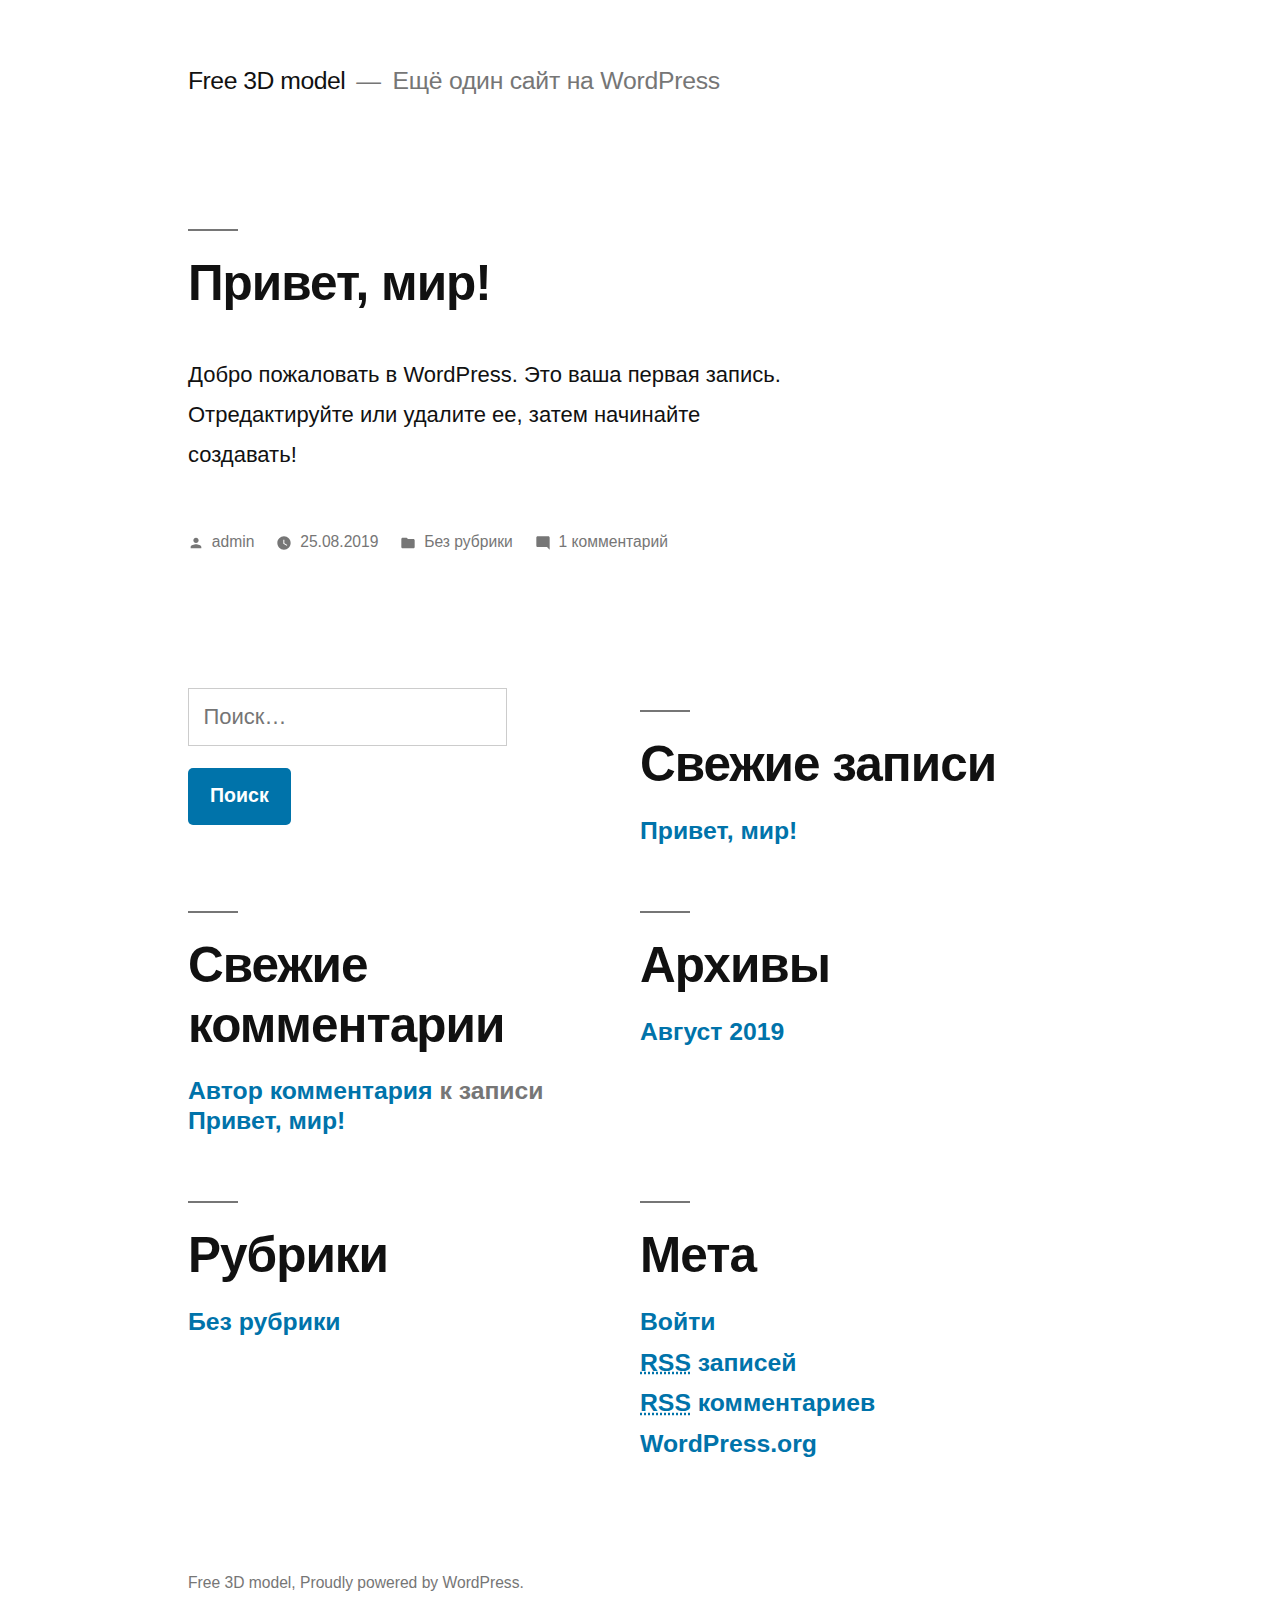
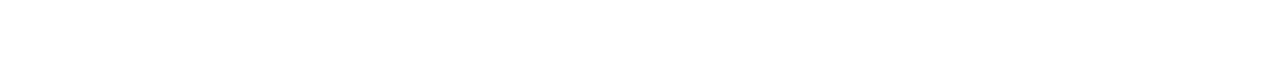
==== index.html @ 3135273e "qwe" ====
<!doctype html>
<html lang="ru-RU">
<head>
	<meta charset="UTF-8" />
	<meta name="viewport" content="width=device-width, initial-scale=1" />
	<link rel="profile" href="https://gmpg.org/xfn/11" />
	<title>Free 3D model &#8212; Ещё один сайт на WordPress</title>
<link rel='dns-prefetch' href='//s.w.org' />
<link rel="alternate" type="application/rss+xml" title="Free 3D model &raquo; Лента" href="https://dark055.github.io/qqwwqq/feed/" />
<link rel="alternate" type="application/rss+xml" title="Free 3D model &raquo; Лента комментариев" href="https://dark055.github.io/qqwwqq/comments/feed/" />
		<script type="text/javascript">
			window._wpemojiSettings = {"baseUrl":"https:\/\/s.w.org\/images\/core\/emoji\/12.0.0-1\/72x72\/","ext":".png","svgUrl":"https:\/\/s.w.org\/images\/core\/emoji\/12.0.0-1\/svg\/","svgExt":".svg","source":{"concatemoji":"https:\/\/dark055.github.io\/qqwwqq\/wp-includes\/js\/wp-emoji-release.min.js?ver=5.2.2"}};
			!function(a,b,c){function d(a,b){var c=String.fromCharCode;l.clearRect(0,0,k.width,k.height),l.fillText(c.apply(this,a),0,0);var d=k.toDataURL();l.clearRect(0,0,k.width,k.height),l.fillText(c.apply(this,b),0,0);var e=k.toDataURL();return d===e}function e(a){var b;if(!l||!l.fillText)return!1;switch(l.textBaseline="top",l.font="600 32px Arial",a){case"flag":return!(b=d([55356,56826,55356,56819],[55356,56826,8203,55356,56819]))&&(b=d([55356,57332,56128,56423,56128,56418,56128,56421,56128,56430,56128,56423,56128,56447],[55356,57332,8203,56128,56423,8203,56128,56418,8203,56128,56421,8203,56128,56430,8203,56128,56423,8203,56128,56447]),!b);case"emoji":return b=d([55357,56424,55356,57342,8205,55358,56605,8205,55357,56424,55356,57340],[55357,56424,55356,57342,8203,55358,56605,8203,55357,56424,55356,57340]),!b}return!1}function f(a){var c=b.createElement("script");c.src=a,c.defer=c.type="text/javascript",b.getElementsByTagName("head")[0].appendChild(c)}var g,h,i,j,k=b.createElement("canvas"),l=k.getContext&&k.getContext("2d");for(j=Array("flag","emoji"),c.supports={everything:!0,everythingExceptFlag:!0},i=0;i<j.length;i++)c.supports[j[i]]=e(j[i]),c.supports.everything=c.supports.everything&&c.supports[j[i]],"flag"!==j[i]&&(c.supports.everythingExceptFlag=c.supports.everythingExceptFlag&&c.supports[j[i]]);c.supports.everythingExceptFlag=c.supports.everythingExceptFlag&&!c.supports.flag,c.DOMReady=!1,c.readyCallback=function(){c.DOMReady=!0},c.supports.everything||(h=function(){c.readyCallback()},b.addEventListener?(b.addEventListener("DOMContentLoaded",h,!1),a.addEventListener("load",h,!1)):(a.attachEvent("onload",h),b.attachEvent("onreadystatechange",function(){"complete"===b.readyState&&c.readyCallback()})),g=c.source||{},g.concatemoji?f(g.concatemoji):g.wpemoji&&g.twemoji&&(f(g.twemoji),f(g.wpemoji)))}(window,document,window._wpemojiSettings);
		</script>
		<style type="text/css">
img.wp-smiley,
img.emoji {
	display: inline !important;
	border: none !important;
	box-shadow: none !important;
	height: 1em !important;
	width: 1em !important;
	margin: 0 .07em !important;
	vertical-align: -0.1em !important;
	background: none !important;
	padding: 0 !important;
}
</style>
	<link rel='stylesheet' id='wp-block-library-css'  href='https://dark055.github.io/qqwwqq/wp-includes/css/dist/block-library/style.min.css?ver=5.2.2' type='text/css' media='all' />
<link rel='stylesheet' id='wp-block-library-theme-css'  href='https://dark055.github.io/qqwwqq/wp-includes/css/dist/block-library/theme.min.css?ver=5.2.2' type='text/css' media='all' />
<link rel='stylesheet' id='twentynineteen-style-css'  href='https://dark055.github.io/qqwwqq/wp-content/themes/twentynineteen/style.css?ver=1.4' type='text/css' media='all' />
<link rel='stylesheet' id='twentynineteen-print-style-css'  href='https://dark055.github.io/qqwwqq/wp-content/themes/twentynineteen/print.css?ver=1.4' type='text/css' media='print' />
<link rel='https://api.w.org/' href='https://dark055.github.io/qqwwqq/wp-json/' />
<link rel="EditURI" type="application/rsd+xml" title="RSD" href="https://dark055.github.io/qqwwqq/xmlrpc.php?rsd" />
<link rel="wlwmanifest" type="application/wlwmanifest+xml" href="https://dark055.github.io/qqwwqq/wp-includes/wlwmanifest.xml" /> 
<meta name="generator" content="WordPress 5.2.2" />
		<style type="text/css">.recentcomments a{display:inline !important;padding:0 !important;margin:0 !important;}</style>
		</head>

<body class="home blog wp-embed-responsive hfeed image-filters-enabled">
<div id="page" class="site">
	<a class="skip-link screen-reader-text" href="#content">Skip to content</a>

		<header id="masthead" class="site-header">

			<div class="site-branding-container">
				<div class="site-branding">

								<h1 class="site-title"><a href="https://dark055.github.io/qqwwqq/" rel="home">Free 3D model</a></h1>
			
				<p class="site-description">
				Ещё один сайт на WordPress			</p>
			</div><!-- .site-branding -->
			</div><!-- .site-branding-container -->

					</header><!-- #masthead -->

	<div id="content" class="site-content">

	<section id="primary" class="content-area">
		<main id="main" class="site-main">

		
<article id="post-1" class="post-1 post type-post status-publish format-standard hentry category-1 entry">
	<header class="entry-header">
		<h2 class="entry-title"><a href="https://dark055.github.io/qqwwqq/2019/08/25/%d0%bf%d1%80%d0%b8%d0%b2%d0%b5%d1%82-%d0%bc%d0%b8%d1%80/" rel="bookmark">Привет, мир!</a></h2>	</header><!-- .entry-header -->

	
	<div class="entry-content">
		
<p>Добро пожаловать в WordPress. Это ваша первая запись. Отредактируйте или удалите ее, затем начинайте создавать!</p>
	</div><!-- .entry-content -->

	<footer class="entry-footer">
		<span class="byline"><svg class="svg-icon" width="16" height="16" aria-hidden="true" role="img" focusable="false" viewbox="0 0 24 24" version="1.1" xmlns="http://www.w3.org/2000/svg" xmlns:xlink="http://www.w3.org/1999/xlink"><path d="M12 12c2.21 0 4-1.79 4-4s-1.79-4-4-4-4 1.79-4 4 1.79 4 4 4zm0 2c-2.67 0-8 1.34-8 4v2h16v-2c0-2.66-5.33-4-8-4z"></path><path d="M0 0h24v24H0z" fill="none"></path></svg><span class="screen-reader-text">Posted by</span><span class="author vcard"><a class="url fn n" href="https://dark055.github.io/qqwwqq/author/admin/">admin</a></span></span><span class="posted-on"><svg class="svg-icon" width="16" height="16" aria-hidden="true" role="img" focusable="false" xmlns="http://www.w3.org/2000/svg" viewbox="0 0 24 24"><defs><path id="a" d="M0 0h24v24H0V0z"></path></defs><clippath id="b"><use xlink:href="#a" overflow="visible"></use></clippath><path clip-path="url(#b)" d="M12 2C6.5 2 2 6.5 2 12s4.5 10 10 10 10-4.5 10-10S17.5 2 12 2zm4.2 14.2L11 13V7h1.5v5.2l4.5 2.7-.8 1.3z"></path></svg><a href="https://dark055.github.io/qqwwqq/2019/08/25/%d0%bf%d1%80%d0%b8%d0%b2%d0%b5%d1%82-%d0%bc%d0%b8%d1%80/" rel="bookmark"><time class="entry-date published updated" datetime="2019-08-25T01:00:28+03:00">25.08.2019</time></a></span><span class="cat-links"><svg class="svg-icon" width="16" height="16" aria-hidden="true" role="img" focusable="false" xmlns="http://www.w3.org/2000/svg" viewbox="0 0 24 24"><path d="M10 4H4c-1.1 0-1.99.9-1.99 2L2 18c0 1.1.9 2 2 2h16c1.1 0 2-.9 2-2V8c0-1.1-.9-2-2-2h-8l-2-2z"></path><path d="M0 0h24v24H0z" fill="none"></path></svg><span class="screen-reader-text">Posted in</span><a href="https://dark055.github.io/qqwwqq/category/%d0%b1%d0%b5%d0%b7-%d1%80%d1%83%d0%b1%d1%80%d0%b8%d0%ba%d0%b8/" rel="category tag">Без рубрики</a></span><span class="comments-link"><svg class="svg-icon" width="16" height="16" aria-hidden="true" role="img" focusable="false" viewbox="0 0 24 24" version="1.1" xmlns="http://www.w3.org/2000/svg" xmlns:xlink="http://www.w3.org/1999/xlink"><path d="M21.99 4c0-1.1-.89-2-1.99-2H4c-1.1 0-2 .9-2 2v12c0 1.1.9 2 2 2h14l4 4-.01-18z"></path><path d="M0 0h24v24H0z" fill="none"></path></svg><a href="https://dark055.github.io/qqwwqq/2019/08/25/%d0%bf%d1%80%d0%b8%d0%b2%d0%b5%d1%82-%d0%bc%d0%b8%d1%80/#comments">1 комментарий<span class="screen-reader-text"> к записи Привет, мир!</span></a></span>	</footer><!-- .entry-footer -->
</article><!-- #post-1 -->

		</main><!-- .site-main -->
	</section><!-- .content-area -->


	</div><!-- #content -->

	<footer id="colophon" class="site-footer">
		
	<aside class="widget-area" role="complementary" aria-label="Footer">
							<div class="widget-column footer-widget-1">
					<section id="search-2" class="widget widget_search"><form role="search" method="get" class="search-form" action="https://dark055.github.io/qqwwqq/">
				<label>
					<span class="screen-reader-text">Найти:</span>
					<input type="search" class="search-field" placeholder="Поиск&hellip;" value="" name="s" />
				</label>
				<input type="submit" class="search-submit" value="Поиск" />
			</form></section>		<section id="recent-posts-2" class="widget widget_recent_entries">		<h2 class="widget-title">Свежие записи</h2>		<ul>
											<li>
					<a href="https://dark055.github.io/qqwwqq/2019/08/25/%d0%bf%d1%80%d0%b8%d0%b2%d0%b5%d1%82-%d0%bc%d0%b8%d1%80/">Привет, мир!</a>
									</li>
					</ul>
		</section><section id="recent-comments-2" class="widget widget_recent_comments"><h2 class="widget-title">Свежие комментарии</h2><ul id="recentcomments"><li class="recentcomments"><span class="comment-author-link"><a href='https://wordpress.org/' rel='external nofollow' class='url'>Автор комментария</a></span> к записи <a href="https://dark055.github.io/qqwwqq/2019/08/25/%d0%bf%d1%80%d0%b8%d0%b2%d0%b5%d1%82-%d0%bc%d0%b8%d1%80/#comment-1">Привет, мир!</a></li></ul></section><section id="archives-2" class="widget widget_archive"><h2 class="widget-title">Архивы</h2>		<ul>
				<li><a href='https://dark055.github.io/qqwwqq/2019/08/'>Август 2019</a></li>
		</ul>
			</section><section id="categories-2" class="widget widget_categories"><h2 class="widget-title">Рубрики</h2>		<ul>
				<li class="cat-item cat-item-1"><a href="https://dark055.github.io/qqwwqq/category/%d0%b1%d0%b5%d0%b7-%d1%80%d1%83%d0%b1%d1%80%d0%b8%d0%ba%d0%b8/">Без рубрики</a>
</li>
		</ul>
			</section><section id="meta-2" class="widget widget_meta"><h2 class="widget-title">Мета</h2>			<ul>
						<li><a href="https://dark055.github.io/qqwwqq/wp-login.php">Войти</a></li>
			<li><a href="https://dark055.github.io/qqwwqq/feed/"><abbr title="Really Simple Syndication">RSS</abbr> записей</a></li>
			<li><a href="https://dark055.github.io/qqwwqq/comments/feed/"><abbr title="Really Simple Syndication">RSS</abbr> комментариев</a></li>
			<li><a href="https://ru.wordpress.org/" title="Сайт работает на WordPress &#8212; современной персональной платформе для публикаций.">WordPress.org</a></li>			</ul>
			</section>					</div>
					</aside><!-- .widget-area -->

		<div class="site-info">
										<a class="site-name" href="https://dark055.github.io/qqwwqq/" rel="home">Free 3D model</a>,
						<a href="https://wordpress.org/" class="imprint">
				Proudly powered by WordPress.			</a>
								</div><!-- .site-info -->
	</footer><!-- #colophon -->

</div><!-- #page -->

<script type='text/javascript' src='https://dark055.github.io/qqwwqq/wp-includes/js/wp-embed.min.js?ver=5.2.2'></script>
	<script>
	/(trident|msie)/i.test(navigator.userAgent)&&document.getElementById&&window.addEventListener&&window.addEventListener("hashchange",function(){var t,e=location.hash.substring(1);/^[A-z0-9_-]+$/.test(e)&&(t=document.getElementById(e))&&(/^(?:a|select|input|button|textarea)$/i.test(t.tagName)||(t.tabIndex=-1),t.focus())},!1);
	</script>
	
</body>
</html>
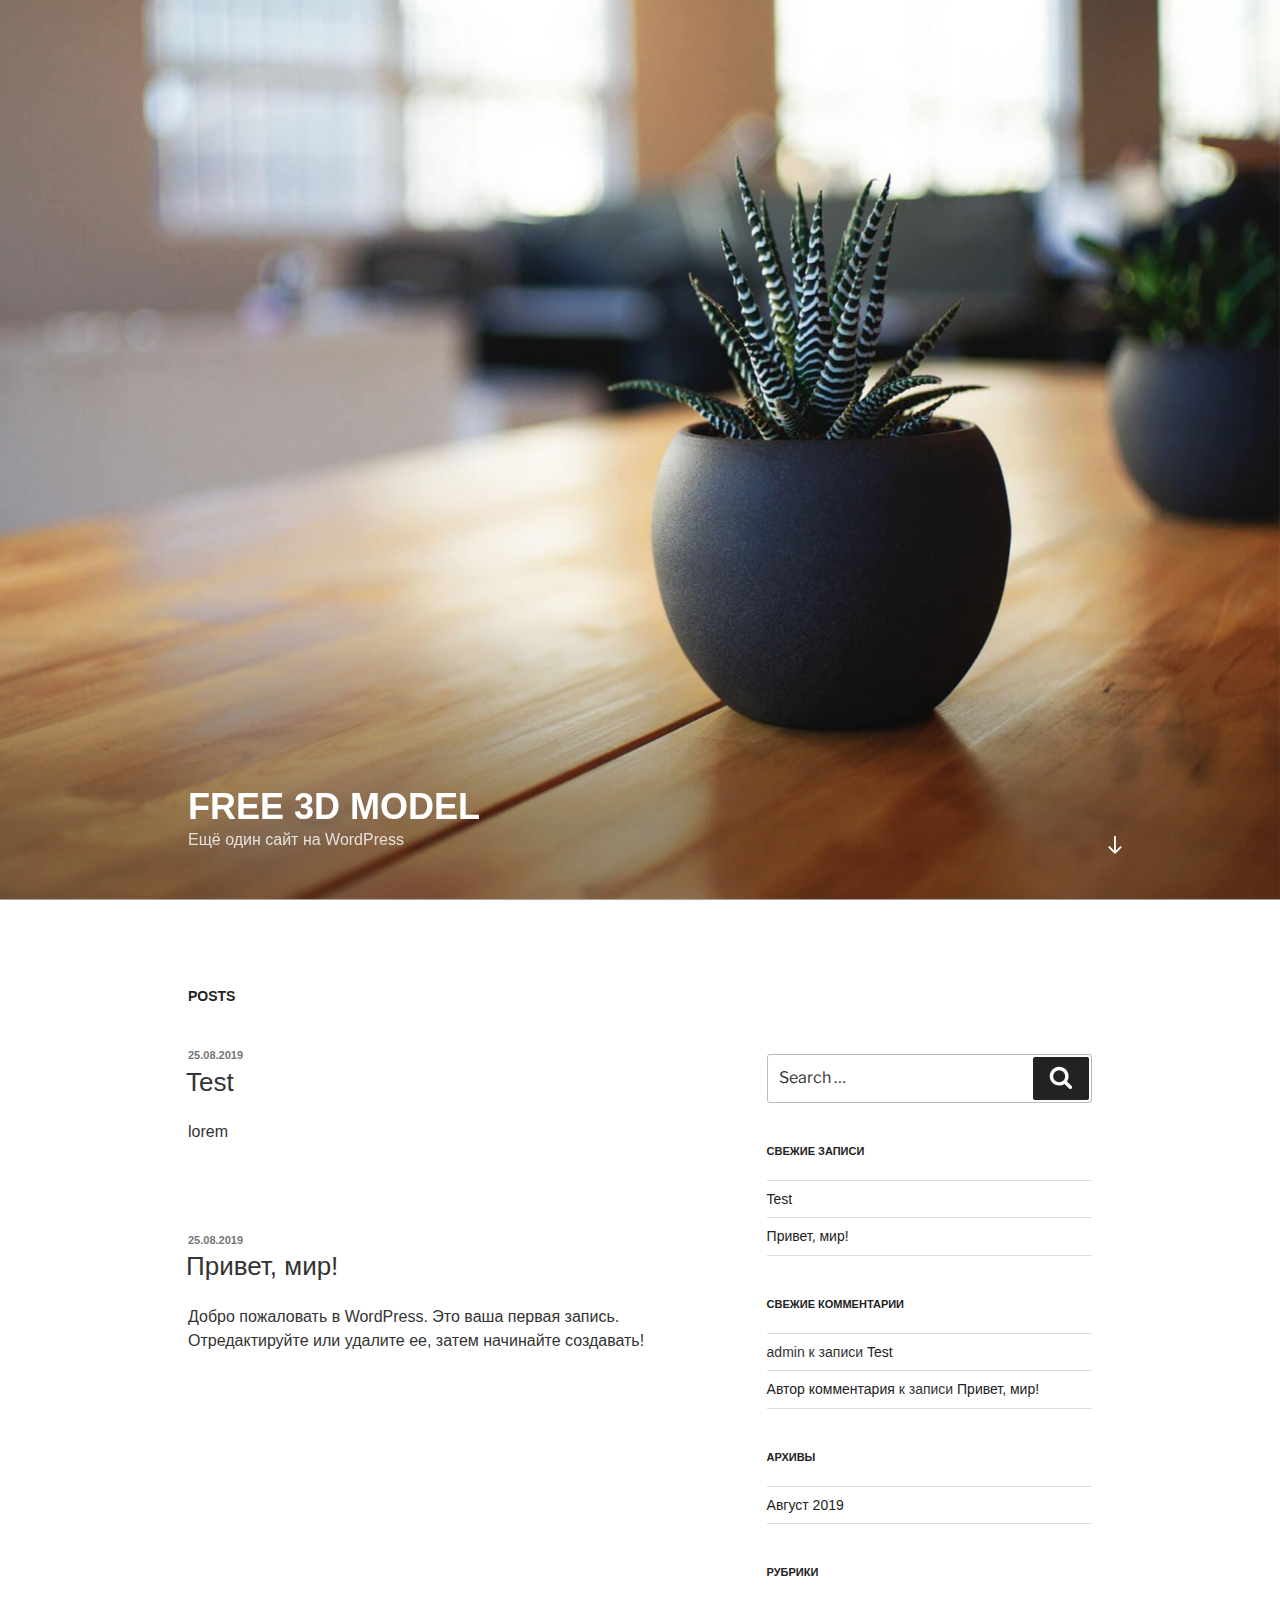
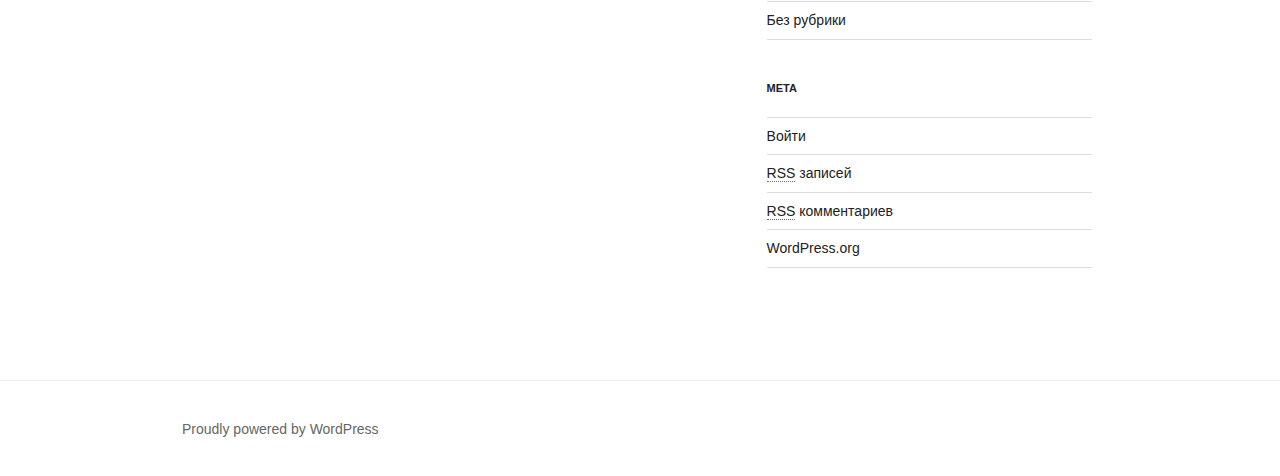
==== commit 4a204ab8: "1" ====
--- a/index.html
+++ b/index.html
@@ -1,11 +1,15 @@
-<!doctype html>
-<html lang="ru-RU">
+<!DOCTYPE html>
+<html lang="ru-RU" class="no-js no-svg">
 <head>
-	<meta charset="UTF-8" />
-	<meta name="viewport" content="width=device-width, initial-scale=1" />
-	<link rel="profile" href="https://gmpg.org/xfn/11" />
-	<title>Free 3D model &#8212; Ещё один сайт на WordPress</title>
+<meta charset="UTF-8">
+<meta name="viewport" content="width=device-width, initial-scale=1">
+<link rel="profile" href="http://gmpg.org/xfn/11">
+
+<script>(function(html){html.className = html.className.replace(/\bno-js\b/,'js')})(document.documentElement);</script>
+<title>Free 3D model &#8212; Ещё один сайт на WordPress</title>
+<link rel='dns-prefetch' href='//fonts.googleapis.com' />
 <link rel='dns-prefetch' href='//s.w.org' />
+<link href='https://fonts.gstatic.com/' crossorigin rel='preconnect' />
 <link rel="alternate" type="application/rss+xml" title="Free 3D model &raquo; Лента" href="https://dark055.github.io/qqwwqq/feed/" />
 <link rel="alternate" type="application/rss+xml" title="Free 3D model &raquo; Лента комментариев" href="https://dark055.github.io/qqwwqq/comments/feed/" />
 		<script type="text/javascript">
@@ -28,8 +32,17 @@
 </style>
 	<link rel='stylesheet' id='wp-block-library-css'  href='https://dark055.github.io/qqwwqq/wp-includes/css/dist/block-library/style.min.css?ver=5.2.2' type='text/css' media='all' />
 <link rel='stylesheet' id='wp-block-library-theme-css'  href='https://dark055.github.io/qqwwqq/wp-includes/css/dist/block-library/theme.min.css?ver=5.2.2' type='text/css' media='all' />
-<link rel='stylesheet' id='twentynineteen-style-css'  href='https://dark055.github.io/qqwwqq/wp-content/themes/twentynineteen/style.css?ver=1.4' type='text/css' media='all' />
-<link rel='stylesheet' id='twentynineteen-print-style-css'  href='https://dark055.github.io/qqwwqq/wp-content/themes/twentynineteen/print.css?ver=1.4' type='text/css' media='print' />
+<link rel='stylesheet' id='twentyseventeen-fonts-css'  href='https://fonts.googleapis.com/css?family=Libre+Franklin%3A300%2C300i%2C400%2C400i%2C600%2C600i%2C800%2C800i&#038;subset=latin%2Clatin-ext' type='text/css' media='all' />
+<link rel='stylesheet' id='twentyseventeen-style-css'  href='https://dark055.github.io/qqwwqq/wp-content/themes/twentyseventeen/style.css?ver=5.2.2' type='text/css' media='all' />
+<link rel='stylesheet' id='twentyseventeen-block-style-css'  href='https://dark055.github.io/qqwwqq/wp-content/themes/twentyseventeen/assets/css/blocks.css?ver=1.1' type='text/css' media='all' />
+<!--[if lt IE 9]>
+<link rel='stylesheet' id='twentyseventeen-ie8-css'  href='https://dark055.github.io/qqwwqq/wp-content/themes/twentyseventeen/assets/css/ie8.css?ver=1.0' type='text/css' media='all' />
+<![endif]-->
+<!--[if lt IE 9]>
+<script type='text/javascript' src='https://dark055.github.io/qqwwqq/wp-content/themes/twentyseventeen/assets/js/html5.js?ver=3.7.3'></script>
+<![endif]-->
+<script type='text/javascript' src='https://dark055.github.io/qqwwqq/wp-includes/js/jquery/jquery.js?ver=1.12.4-wp'></script>
+<script type='text/javascript' src='https://dark055.github.io/qqwwqq/wp-includes/js/jquery/jquery-migrate.min.js?ver=1.4.1'></script>
 <link rel='https://api.w.org/' href='https://dark055.github.io/qqwwqq/wp-json/' />
 <link rel="EditURI" type="application/rsd+xml" title="RSD" href="https://dark055.github.io/qqwwqq/xmlrpc.php?rsd" />
 <link rel="wlwmanifest" type="application/wlwmanifest+xml" href="https://dark055.github.io/qqwwqq/wp-includes/wlwmanifest.xml" /> 
@@ -37,33 +50,66 @@
 		<style type="text/css">.recentcomments a{display:inline !important;padding:0 !important;margin:0 !important;}</style>
 		</head>
 
-<body class="home blog wp-embed-responsive hfeed image-filters-enabled">
+<body class="home blog wp-embed-responsive hfeed has-header-image has-sidebar colors-light">
 <div id="page" class="site">
 	<a class="skip-link screen-reader-text" href="#content">Skip to content</a>
 
-		<header id="masthead" class="site-header">
-
-			<div class="site-branding-container">
-				<div class="site-branding">
-
-								<h1 class="site-title"><a href="https://dark055.github.io/qqwwqq/" rel="home">Free 3D model</a></h1>
+	<header id="masthead" class="site-header" role="banner">
+
+		<div class="custom-header">
+
+		<div class="custom-header-media">
+			<div id="wp-custom-header" class="wp-custom-header"><img src="https://dark055.github.io/qqwwqq/wp-content/themes/twentyseventeen/assets/images/header.jpg" width="2000" height="1200" alt="Free 3D model" /></div>		</div>
+
+	<div class="site-branding">
+	<div class="wrap">
+
+		
+		<div class="site-branding-text">
+							<h1 class="site-title"><a href="https://dark055.github.io/qqwwqq/" rel="home">Free 3D model</a></h1>
 			
-				<p class="site-description">
-				Ещё один сайт на WordPress			</p>
-			</div><!-- .site-branding -->
-			</div><!-- .site-branding-container -->
-
-					</header><!-- #masthead -->
-
-	<div id="content" class="site-content">
-
-	<section id="primary" class="content-area">
-		<main id="main" class="site-main">
+							<p class="site-description">Ещё один сайт на WordPress</p>
+					</div><!-- .site-branding-text -->
+
+				<a href="#content" class="menu-scroll-down"><svg class="icon icon-arrow-right" aria-hidden="true" role="img"> <use href="#icon-arrow-right" xlink:href="#icon-arrow-right"></use> </svg><span class="screen-reader-text">Scroll down to content</span></a>
+	
+	</div><!-- .wrap -->
+</div><!-- .site-branding -->
+
+</div><!-- .custom-header -->
 
 		
-<article id="post-1" class="post-1 post type-post status-publish format-standard hentry category-1 entry">
-	<header class="entry-header">
-		<h2 class="entry-title"><a href="https://dark055.github.io/qqwwqq/2019/08/25/%d0%bf%d1%80%d0%b8%d0%b2%d0%b5%d1%82-%d0%bc%d0%b8%d1%80/" rel="bookmark">Привет, мир!</a></h2>	</header><!-- .entry-header -->
+	</header><!-- #masthead -->
+
+	
+	<div class="site-content-contain">
+		<div id="content" class="site-content">
+
+<div class="wrap">
+		<header class="page-header">
+		<h2 class="page-title">Posts</h2>
+	</header>
+	
+	<div id="primary" class="content-area">
+		<main id="main" class="site-main" role="main">
+
+			
+<article id="post-5" class="post-5 post type-post status-publish format-standard hentry category-1">
+		<header class="entry-header">
+		<div class="entry-meta"><span class="screen-reader-text">Posted on</span> <a href="https://dark055.github.io/qqwwqq/2019/08/25/test/" rel="bookmark"><time class="entry-date published updated" datetime="2019-08-25T01:20:09+03:00">25.08.2019</time></a></div><!-- .entry-meta --><h3 class="entry-title"><a href="https://dark055.github.io/qqwwqq/2019/08/25/test/" rel="bookmark">Test</a></h3>	</header><!-- .entry-header -->
+
+	
+	<div class="entry-content">
+		
+<p>lorem</p>
+	</div><!-- .entry-content -->
+
+	
+</article><!-- #post-5 -->
+
+<article id="post-1" class="post-1 post type-post status-publish format-standard hentry category-1">
+		<header class="entry-header">
+		<div class="entry-meta"><span class="screen-reader-text">Posted on</span> <a href="https://dark055.github.io/qqwwqq/2019/08/25/%d0%bf%d1%80%d0%b8%d0%b2%d0%b5%d1%82-%d0%bc%d0%b8%d1%80/" rel="bookmark"><time class="entry-date published updated" datetime="2019-08-25T01:00:28+03:00">25.08.2019</time></a></div><!-- .entry-meta --><h3 class="entry-title"><a href="https://dark055.github.io/qqwwqq/2019/08/25/%d0%bf%d1%80%d0%b8%d0%b2%d0%b5%d1%82-%d0%bc%d0%b8%d1%80/" rel="bookmark">Привет, мир!</a></h3>	</header><!-- .entry-header -->
 
 	
 	<div class="entry-content">
@@ -71,32 +117,31 @@
 <p>Добро пожаловать в WordPress. Это ваша первая запись. Отредактируйте или удалите ее, затем начинайте создавать!</p>
 	</div><!-- .entry-content -->
 
-	<footer class="entry-footer">
-		<span class="byline"><svg class="svg-icon" width="16" height="16" aria-hidden="true" role="img" focusable="false" viewbox="0 0 24 24" version="1.1" xmlns="http://www.w3.org/2000/svg" xmlns:xlink="http://www.w3.org/1999/xlink"><path d="M12 12c2.21 0 4-1.79 4-4s-1.79-4-4-4-4 1.79-4 4 1.79 4 4 4zm0 2c-2.67 0-8 1.34-8 4v2h16v-2c0-2.66-5.33-4-8-4z"></path><path d="M0 0h24v24H0z" fill="none"></path></svg><span class="screen-reader-text">Posted by</span><span class="author vcard"><a class="url fn n" href="https://dark055.github.io/qqwwqq/author/admin/">admin</a></span></span><span class="posted-on"><svg class="svg-icon" width="16" height="16" aria-hidden="true" role="img" focusable="false" xmlns="http://www.w3.org/2000/svg" viewbox="0 0 24 24"><defs><path id="a" d="M0 0h24v24H0V0z"></path></defs><clippath id="b"><use xlink:href="#a" overflow="visible"></use></clippath><path clip-path="url(#b)" d="M12 2C6.5 2 2 6.5 2 12s4.5 10 10 10 10-4.5 10-10S17.5 2 12 2zm4.2 14.2L11 13V7h1.5v5.2l4.5 2.7-.8 1.3z"></path></svg><a href="https://dark055.github.io/qqwwqq/2019/08/25/%d0%bf%d1%80%d0%b8%d0%b2%d0%b5%d1%82-%d0%bc%d0%b8%d1%80/" rel="bookmark"><time class="entry-date published updated" datetime="2019-08-25T01:00:28+03:00">25.08.2019</time></a></span><span class="cat-links"><svg class="svg-icon" width="16" height="16" aria-hidden="true" role="img" focusable="false" xmlns="http://www.w3.org/2000/svg" viewbox="0 0 24 24"><path d="M10 4H4c-1.1 0-1.99.9-1.99 2L2 18c0 1.1.9 2 2 2h16c1.1 0 2-.9 2-2V8c0-1.1-.9-2-2-2h-8l-2-2z"></path><path d="M0 0h24v24H0z" fill="none"></path></svg><span class="screen-reader-text">Posted in</span><a href="https://dark055.github.io/qqwwqq/category/%d0%b1%d0%b5%d0%b7-%d1%80%d1%83%d0%b1%d1%80%d0%b8%d0%ba%d0%b8/" rel="category tag">Без рубрики</a></span><span class="comments-link"><svg class="svg-icon" width="16" height="16" aria-hidden="true" role="img" focusable="false" viewbox="0 0 24 24" version="1.1" xmlns="http://www.w3.org/2000/svg" xmlns:xlink="http://www.w3.org/1999/xlink"><path d="M21.99 4c0-1.1-.89-2-1.99-2H4c-1.1 0-2 .9-2 2v12c0 1.1.9 2 2 2h14l4 4-.01-18z"></path><path d="M0 0h24v24H0z" fill="none"></path></svg><a href="https://dark055.github.io/qqwwqq/2019/08/25/%d0%bf%d1%80%d0%b8%d0%b2%d0%b5%d1%82-%d0%bc%d0%b8%d1%80/#comments">1 комментарий<span class="screen-reader-text"> к записи Привет, мир!</span></a></span>	</footer><!-- .entry-footer -->
+	
 </article><!-- #post-1 -->
 
-		</main><!-- .site-main -->
-	</section><!-- .content-area -->
-
-
-	</div><!-- #content -->
-
-	<footer id="colophon" class="site-footer">
-		
-	<aside class="widget-area" role="complementary" aria-label="Footer">
-							<div class="widget-column footer-widget-1">
-					<section id="search-2" class="widget widget_search"><form role="search" method="get" class="search-form" action="https://dark055.github.io/qqwwqq/">
-				<label>
-					<span class="screen-reader-text">Найти:</span>
-					<input type="search" class="search-field" placeholder="Поиск&hellip;" value="" name="s" />
-				</label>
-				<input type="submit" class="search-submit" value="Поиск" />
-			</form></section>		<section id="recent-posts-2" class="widget widget_recent_entries">		<h2 class="widget-title">Свежие записи</h2>		<ul>
+		</main><!-- #main -->
+	</div><!-- #primary -->
+	
+<aside id="secondary" class="widget-area" role="complementary" aria-label="Blog Sidebar">
+	<section id="search-2" class="widget widget_search">
+
+<form role="search" method="get" class="search-form" action="https://dark055.github.io/qqwwqq/">
+	<label for="search-form-1">
+		<span class="screen-reader-text">Search for:</span>
+	</label>
+	<input type="search" id="search-form-1" class="search-field" placeholder="Search &hellip;" value="" name="s" />
+	<button type="submit" class="search-submit"><svg class="icon icon-search" aria-hidden="true" role="img"> <use href="#icon-search" xlink:href="#icon-search"></use> </svg><span class="screen-reader-text">Search</span></button>
+</form>
+</section>		<section id="recent-posts-2" class="widget widget_recent_entries">		<h2 class="widget-title">Свежие записи</h2>		<ul>
+											<li>
+					<a href="https://dark055.github.io/qqwwqq/2019/08/25/test/">Test</a>
+									</li>
 											<li>
 					<a href="https://dark055.github.io/qqwwqq/2019/08/25/%d0%bf%d1%80%d0%b8%d0%b2%d0%b5%d1%82-%d0%bc%d0%b8%d1%80/">Привет, мир!</a>
 									</li>
 					</ul>
-		</section><section id="recent-comments-2" class="widget widget_recent_comments"><h2 class="widget-title">Свежие комментарии</h2><ul id="recentcomments"><li class="recentcomments"><span class="comment-author-link"><a href='https://wordpress.org/' rel='external nofollow' class='url'>Автор комментария</a></span> к записи <a href="https://dark055.github.io/qqwwqq/2019/08/25/%d0%bf%d1%80%d0%b8%d0%b2%d0%b5%d1%82-%d0%bc%d0%b8%d1%80/#comment-1">Привет, мир!</a></li></ul></section><section id="archives-2" class="widget widget_archive"><h2 class="widget-title">Архивы</h2>		<ul>
+		</section><section id="recent-comments-2" class="widget widget_recent_comments"><h2 class="widget-title">Свежие комментарии</h2><ul id="recentcomments"><li class="recentcomments"><span class="comment-author-link">admin</span> к записи <a href="https://dark055.github.io/qqwwqq/2019/08/25/test/#comment-2">Test</a></li><li class="recentcomments"><span class="comment-author-link"><a href='https://wordpress.org/' rel='external nofollow' class='url'>Автор комментария</a></span> к записи <a href="https://dark055.github.io/qqwwqq/2019/08/25/%d0%bf%d1%80%d0%b8%d0%b2%d0%b5%d1%82-%d0%bc%d0%b8%d1%80/#comment-1">Привет, мир!</a></li></ul></section><section id="archives-2" class="widget widget_archive"><h2 class="widget-title">Архивы</h2>		<ul>
 				<li><a href='https://dark055.github.io/qqwwqq/2019/08/'>Август 2019</a></li>
 		</ul>
 			</section><section id="categories-2" class="widget widget_categories"><h2 class="widget-title">Рубрики</h2>		<ul>
@@ -108,22 +153,187 @@
 			<li><a href="https://dark055.github.io/qqwwqq/feed/"><abbr title="Really Simple Syndication">RSS</abbr> записей</a></li>
 			<li><a href="https://dark055.github.io/qqwwqq/comments/feed/"><abbr title="Really Simple Syndication">RSS</abbr> комментариев</a></li>
 			<li><a href="https://ru.wordpress.org/" title="Сайт работает на WordPress &#8212; современной персональной платформе для публикаций.">WordPress.org</a></li>			</ul>
-			</section>					</div>
-					</aside><!-- .widget-area -->
-
-		<div class="site-info">
-										<a class="site-name" href="https://dark055.github.io/qqwwqq/" rel="home">Free 3D model</a>,
-						<a href="https://wordpress.org/" class="imprint">
-				Proudly powered by WordPress.			</a>
-								</div><!-- .site-info -->
-	</footer><!-- #colophon -->
-
+			</section></aside><!-- #secondary -->
+</div><!-- .wrap -->
+
+
+		</div><!-- #content -->
+
+		<footer id="colophon" class="site-footer" role="contentinfo">
+			<div class="wrap">
+				
+<div class="site-info">
+		<a href="https://wordpress.org/" class="imprint">
+		Proudly powered by WordPress	</a>
+</div><!-- .site-info -->
+			</div><!-- .wrap -->
+		</footer><!-- #colophon -->
+	</div><!-- .site-content-contain -->
 </div><!-- #page -->
-
+<script type='text/javascript'>
+/* <![CDATA[ */
+var twentyseventeenScreenReaderText = {"quote":"<svg class=\"icon icon-quote-right\" aria-hidden=\"true\" role=\"img\"> <use href=\"#icon-quote-right\" xlink:href=\"#icon-quote-right\"><\/use> <\/svg>"};
+/* ]]> */
+</script>
+<script type='text/javascript' src='https://dark055.github.io/qqwwqq/wp-content/themes/twentyseventeen/assets/js/skip-link-focus-fix.js?ver=1.0'></script>
+<script type='text/javascript' src='https://dark055.github.io/qqwwqq/wp-content/themes/twentyseventeen/assets/js/global.js?ver=1.0'></script>
+<script type='text/javascript' src='https://dark055.github.io/qqwwqq/wp-content/themes/twentyseventeen/assets/js/jquery.scrollTo.js?ver=2.1.2'></script>
 <script type='text/javascript' src='https://dark055.github.io/qqwwqq/wp-includes/js/wp-embed.min.js?ver=5.2.2'></script>
-	<script>
-	/(trident|msie)/i.test(navigator.userAgent)&&document.getElementById&&window.addEventListener&&window.addEventListener("hashchange",function(){var t,e=location.hash.substring(1);/^[A-z0-9_-]+$/.test(e)&&(t=document.getElementById(e))&&(/^(?:a|select|input|button|textarea)$/i.test(t.tagName)||(t.tabIndex=-1),t.focus())},!1);
-	</script>
-	
+<svg style="position: absolute; width: 0; height: 0; overflow: hidden;" version="1.1" xmlns="http://www.w3.org/2000/svg" xmlns:xlink="http://www.w3.org/1999/xlink">
+<defs>
+<symbol id="icon-behance" viewbox="0 0 37 32">
+<path class="path1" d="M33 6.054h-9.125v2.214h9.125v-2.214zM28.5 13.661q-1.607 0-2.607 0.938t-1.107 2.545h7.286q-0.321-3.482-3.571-3.482zM28.786 24.107q1.125 0 2.179-0.571t1.357-1.554h3.946q-1.786 5.482-7.625 5.482-3.821 0-6.080-2.357t-2.259-6.196q0-3.714 2.33-6.17t6.009-2.455q2.464 0 4.295 1.214t2.732 3.196 0.902 4.429q0 0.304-0.036 0.839h-11.75q0 1.982 1.027 3.063t2.973 1.080zM4.946 23.214h5.286q3.661 0 3.661-2.982 0-3.214-3.554-3.214h-5.393v6.196zM4.946 13.625h5.018q1.393 0 2.205-0.652t0.813-2.027q0-2.571-3.393-2.571h-4.643v5.25zM0 4.536h10.607q1.554 0 2.768 0.25t2.259 0.848 1.607 1.723 0.563 2.75q0 3.232-3.071 4.696 2.036 0.571 3.071 2.054t1.036 3.643q0 1.339-0.438 2.438t-1.179 1.848-1.759 1.268-2.161 0.75-2.393 0.232h-10.911v-22.5z"></path>
+</symbol>
+<symbol id="icon-deviantart" viewbox="0 0 18 32">
+<path class="path1" d="M18.286 5.411l-5.411 10.393 0.429 0.554h4.982v7.411h-9.054l-0.786 0.536-2.536 4.875-0.536 0.536h-5.375v-5.411l5.411-10.411-0.429-0.536h-4.982v-7.411h9.054l0.786-0.536 2.536-4.875 0.536-0.536h5.375v5.411z"></path>
+</symbol>
+<symbol id="icon-medium" viewbox="0 0 32 32">
+<path class="path1" d="M10.661 7.518v20.946q0 0.446-0.223 0.759t-0.652 0.313q-0.304 0-0.589-0.143l-8.304-4.161q-0.375-0.179-0.634-0.598t-0.259-0.83v-20.357q0-0.357 0.179-0.607t0.518-0.25q0.25 0 0.786 0.268l9.125 4.571q0.054 0.054 0.054 0.089zM11.804 9.321l9.536 15.464-9.536-4.75v-10.714zM32 9.643v18.821q0 0.446-0.25 0.723t-0.679 0.277-0.839-0.232l-7.875-3.929zM31.946 7.5q0 0.054-4.58 7.491t-5.366 8.705l-6.964-11.321 5.786-9.411q0.304-0.5 0.929-0.5 0.25 0 0.464 0.107l9.661 4.821q0.071 0.036 0.071 0.107z"></path>
+</symbol>
+<symbol id="icon-slideshare" viewbox="0 0 32 32">
+<path class="path1" d="M15.589 13.214q0 1.482-1.134 2.545t-2.723 1.063-2.723-1.063-1.134-2.545q0-1.5 1.134-2.554t2.723-1.054 2.723 1.054 1.134 2.554zM24.554 13.214q0 1.482-1.125 2.545t-2.732 1.063q-1.589 0-2.723-1.063t-1.134-2.545q0-1.5 1.134-2.554t2.723-1.054q1.607 0 2.732 1.054t1.125 2.554zM28.571 16.429v-11.911q0-1.554-0.571-2.205t-1.982-0.652h-19.857q-1.482 0-2.009 0.607t-0.527 2.25v12.018q0.768 0.411 1.58 0.714t1.446 0.5 1.446 0.33 1.268 0.196 1.25 0.071 1.045 0.009 1.009-0.036 0.795-0.036q1.214-0.018 1.696 0.482 0.107 0.107 0.179 0.161 0.464 0.446 1.089 0.911 0.125-1.625 2.107-1.554 0.089 0 0.652 0.027t0.768 0.036 0.813 0.018 0.946-0.018 0.973-0.080 1.089-0.152 1.107-0.241 1.196-0.348 1.205-0.482 1.286-0.616zM31.482 16.339q-2.161 2.661-6.643 4.5 1.5 5.089-0.411 8.304-1.179 2.018-3.268 2.643-1.857 0.571-3.25-0.268-1.536-0.911-1.464-2.929l-0.018-5.821v-0.018q-0.143-0.036-0.438-0.107t-0.42-0.089l-0.018 6.036q0.071 2.036-1.482 2.929-1.411 0.839-3.268 0.268-2.089-0.643-3.25-2.679-1.875-3.214-0.393-8.268-4.482-1.839-6.643-4.5-0.446-0.661-0.071-1.125t1.071 0.018q0.054 0.036 0.196 0.125t0.196 0.143v-12.393q0-1.286 0.839-2.196t2.036-0.911h22.446q1.196 0 2.036 0.911t0.839 2.196v12.393l0.375-0.268q0.696-0.482 1.071-0.018t-0.071 1.125z"></path>
+</symbol>
+<symbol id="icon-snapchat-ghost" viewbox="0 0 30 32">
+<path class="path1" d="M15.143 2.286q2.393-0.018 4.295 1.223t2.92 3.438q0.482 1.036 0.482 3.196 0 0.839-0.161 3.411 0.25 0.125 0.5 0.125 0.321 0 0.911-0.241t0.911-0.241q0.518 0 1 0.321t0.482 0.821q0 0.571-0.563 0.964t-1.232 0.563-1.232 0.518-0.563 0.848q0 0.268 0.214 0.768 0.661 1.464 1.83 2.679t2.58 1.804q0.5 0.214 1.429 0.411 0.5 0.107 0.5 0.625 0 1.25-3.911 1.839-0.125 0.196-0.196 0.696t-0.25 0.83-0.589 0.33q-0.357 0-1.107-0.116t-1.143-0.116q-0.661 0-1.107 0.089-0.571 0.089-1.125 0.402t-1.036 0.679-1.036 0.723-1.357 0.598-1.768 0.241q-0.929 0-1.723-0.241t-1.339-0.598-1.027-0.723-1.036-0.679-1.107-0.402q-0.464-0.089-1.125-0.089-0.429 0-1.17 0.134t-1.045 0.134q-0.446 0-0.625-0.33t-0.25-0.848-0.196-0.714q-3.911-0.589-3.911-1.839 0-0.518 0.5-0.625 0.929-0.196 1.429-0.411 1.393-0.571 2.58-1.804t1.83-2.679q0.214-0.5 0.214-0.768 0-0.5-0.563-0.848t-1.241-0.527-1.241-0.563-0.563-0.938q0-0.482 0.464-0.813t0.982-0.33q0.268 0 0.857 0.232t0.946 0.232q0.321 0 0.571-0.125-0.161-2.536-0.161-3.393 0-2.179 0.482-3.214 1.143-2.446 3.071-3.536t4.714-1.125z"></path>
+</symbol>
+<symbol id="icon-yelp" viewbox="0 0 27 32">
+<path class="path1" d="M13.804 23.554v2.268q-0.018 5.214-0.107 5.446-0.214 0.571-0.911 0.714-0.964 0.161-3.241-0.679t-2.902-1.589q-0.232-0.268-0.304-0.643-0.018-0.214 0.071-0.464 0.071-0.179 0.607-0.839t3.232-3.857q0.018 0 1.071-1.25 0.268-0.339 0.705-0.438t0.884 0.063q0.429 0.179 0.67 0.518t0.223 0.75zM11.143 19.071q-0.054 0.982-0.929 1.25l-2.143 0.696q-4.911 1.571-5.214 1.571-0.625-0.036-0.964-0.643-0.214-0.446-0.304-1.339-0.143-1.357 0.018-2.973t0.536-2.223 1-0.571q0.232 0 3.607 1.375 1.25 0.518 2.054 0.839l1.5 0.607q0.411 0.161 0.634 0.545t0.205 0.866zM25.893 24.375q-0.125 0.964-1.634 2.875t-2.42 2.268q-0.661 0.25-1.125-0.125-0.25-0.179-3.286-5.125l-0.839-1.375q-0.25-0.375-0.205-0.821t0.348-0.821q0.625-0.768 1.482-0.464 0.018 0.018 2.125 0.714 3.625 1.179 4.321 1.42t0.839 0.366q0.5 0.393 0.393 1.089zM13.893 13.089q0.089 1.821-0.964 2.179-1.036 0.304-2.036-1.268l-6.75-10.679q-0.143-0.625 0.339-1.107 0.732-0.768 3.705-1.598t4.009-0.563q0.714 0.179 0.875 0.804 0.054 0.321 0.393 5.455t0.429 6.777zM25.714 15.018q0.054 0.696-0.464 1.054-0.268 0.179-5.875 1.536-1.196 0.268-1.625 0.411l0.018-0.036q-0.411 0.107-0.821-0.071t-0.661-0.571q-0.536-0.839 0-1.554 0.018-0.018 1.339-1.821 2.232-3.054 2.679-3.643t0.607-0.696q0.5-0.339 1.161-0.036 0.857 0.411 2.196 2.384t1.446 2.991v0.054z"></path>
+</symbol>
+<symbol id="icon-vine" viewbox="0 0 27 32">
+<path class="path1" d="M26.732 14.768v3.536q-1.804 0.411-3.536 0.411-1.161 2.429-2.955 4.839t-3.241 3.848-2.286 1.902q-1.429 0.804-2.893-0.054-0.5-0.304-1.080-0.777t-1.518-1.491-1.83-2.295-1.92-3.286-1.884-4.357-1.634-5.616-1.259-6.964h5.054q0.464 3.893 1.25 7.116t1.866 5.661 2.17 4.205 2.5 3.482q3.018-3.018 5.125-7.25-2.536-1.286-3.982-3.929t-1.446-5.946q0-3.429 1.857-5.616t5.071-2.188q3.179 0 4.875 1.884t1.696 5.313q0 2.839-1.036 5.107-0.125 0.018-0.348 0.054t-0.821 0.036-1.125-0.107-1.107-0.455-0.902-0.92q0.554-1.839 0.554-3.286 0-1.554-0.518-2.357t-1.411-0.804q-0.946 0-1.518 0.884t-0.571 2.509q0 3.321 1.875 5.241t4.768 1.92q1.107 0 2.161-0.25z"></path>
+</symbol>
+<symbol id="icon-vk" viewbox="0 0 35 32">
+<path class="path1" d="M34.232 9.286q0.411 1.143-2.679 5.25-0.429 0.571-1.161 1.518-1.393 1.786-1.607 2.339-0.304 0.732 0.25 1.446 0.304 0.375 1.446 1.464h0.018l0.071 0.071q2.518 2.339 3.411 3.946 0.054 0.089 0.116 0.223t0.125 0.473-0.009 0.607-0.446 0.491-1.054 0.223l-4.571 0.071q-0.429 0.089-1-0.089t-0.929-0.393l-0.357-0.214q-0.536-0.375-1.25-1.143t-1.223-1.384-1.089-1.036-1.009-0.277q-0.054 0.018-0.143 0.063t-0.304 0.259-0.384 0.527-0.304 0.929-0.116 1.384q0 0.268-0.063 0.491t-0.134 0.33l-0.071 0.089q-0.321 0.339-0.946 0.393h-2.054q-1.268 0.071-2.607-0.295t-2.348-0.946-1.839-1.179-1.259-1.027l-0.446-0.429q-0.179-0.179-0.491-0.536t-1.277-1.625-1.893-2.696-2.188-3.768-2.33-4.857q-0.107-0.286-0.107-0.482t0.054-0.286l0.071-0.107q0.268-0.339 1.018-0.339l4.893-0.036q0.214 0.036 0.411 0.116t0.286 0.152l0.089 0.054q0.286 0.196 0.429 0.571 0.357 0.893 0.821 1.848t0.732 1.455l0.286 0.518q0.518 1.071 1 1.857t0.866 1.223 0.741 0.688 0.607 0.25 0.482-0.089q0.036-0.018 0.089-0.089t0.214-0.393 0.241-0.839 0.17-1.446 0-2.232q-0.036-0.714-0.161-1.304t-0.25-0.821l-0.107-0.214q-0.446-0.607-1.518-0.768-0.232-0.036 0.089-0.429 0.304-0.339 0.679-0.536 0.946-0.464 4.268-0.429 1.464 0.018 2.411 0.232 0.357 0.089 0.598 0.241t0.366 0.429 0.188 0.571 0.063 0.813-0.018 0.982-0.045 1.259-0.027 1.473q0 0.196-0.018 0.75t-0.009 0.857 0.063 0.723 0.205 0.696 0.402 0.438q0.143 0.036 0.304 0.071t0.464-0.196 0.679-0.616 0.929-1.196 1.214-1.92q1.071-1.857 1.911-4.018 0.071-0.179 0.179-0.313t0.196-0.188l0.071-0.054 0.089-0.045t0.232-0.054 0.357-0.009l5.143-0.036q0.696-0.089 1.143 0.045t0.554 0.295z"></path>
+</symbol>
+<symbol id="icon-search" viewbox="0 0 30 32">
+<path class="path1" d="M20.571 14.857q0-3.304-2.348-5.652t-5.652-2.348-5.652 2.348-2.348 5.652 2.348 5.652 5.652 2.348 5.652-2.348 2.348-5.652zM29.714 29.714q0 0.929-0.679 1.607t-1.607 0.679q-0.964 0-1.607-0.679l-6.125-6.107q-3.196 2.214-7.125 2.214-2.554 0-4.884-0.991t-4.018-2.679-2.679-4.018-0.991-4.884 0.991-4.884 2.679-4.018 4.018-2.679 4.884-0.991 4.884 0.991 4.018 2.679 2.679 4.018 0.991 4.884q0 3.929-2.214 7.125l6.125 6.125q0.661 0.661 0.661 1.607z"></path>
+</symbol>
+<symbol id="icon-envelope-o" viewbox="0 0 32 32">
+<path class="path1" d="M29.714 26.857v-13.714q-0.571 0.643-1.232 1.179-4.786 3.679-7.607 6.036-0.911 0.768-1.482 1.196t-1.545 0.866-1.83 0.438h-0.036q-0.857 0-1.83-0.438t-1.545-0.866-1.482-1.196q-2.821-2.357-7.607-6.036-0.661-0.536-1.232-1.179v13.714q0 0.232 0.17 0.402t0.402 0.17h26.286q0.232 0 0.402-0.17t0.17-0.402zM29.714 8.089v-0.438t-0.009-0.232-0.054-0.223-0.098-0.161-0.161-0.134-0.25-0.045h-26.286q-0.232 0-0.402 0.17t-0.17 0.402q0 3 2.625 5.071 3.446 2.714 7.161 5.661 0.107 0.089 0.625 0.527t0.821 0.67 0.795 0.563 0.902 0.491 0.768 0.161h0.036q0.357 0 0.768-0.161t0.902-0.491 0.795-0.563 0.821-0.67 0.625-0.527q3.714-2.946 7.161-5.661 0.964-0.768 1.795-2.063t0.83-2.348zM32 7.429v19.429q0 1.179-0.839 2.018t-2.018 0.839h-26.286q-1.179 0-2.018-0.839t-0.839-2.018v-19.429q0-1.179 0.839-2.018t2.018-0.839h26.286q1.179 0 2.018 0.839t0.839 2.018z"></path>
+</symbol>
+<symbol id="icon-close" viewbox="0 0 25 32">
+<path class="path1" d="M23.179 23.607q0 0.714-0.5 1.214l-2.429 2.429q-0.5 0.5-1.214 0.5t-1.214-0.5l-5.25-5.25-5.25 5.25q-0.5 0.5-1.214 0.5t-1.214-0.5l-2.429-2.429q-0.5-0.5-0.5-1.214t0.5-1.214l5.25-5.25-5.25-5.25q-0.5-0.5-0.5-1.214t0.5-1.214l2.429-2.429q0.5-0.5 1.214-0.5t1.214 0.5l5.25 5.25 5.25-5.25q0.5-0.5 1.214-0.5t1.214 0.5l2.429 2.429q0.5 0.5 0.5 1.214t-0.5 1.214l-5.25 5.25 5.25 5.25q0.5 0.5 0.5 1.214z"></path>
+</symbol>
+<symbol id="icon-angle-down" viewbox="0 0 21 32">
+<path class="path1" d="M19.196 13.143q0 0.232-0.179 0.411l-8.321 8.321q-0.179 0.179-0.411 0.179t-0.411-0.179l-8.321-8.321q-0.179-0.179-0.179-0.411t0.179-0.411l0.893-0.893q0.179-0.179 0.411-0.179t0.411 0.179l7.018 7.018 7.018-7.018q0.179-0.179 0.411-0.179t0.411 0.179l0.893 0.893q0.179 0.179 0.179 0.411z"></path>
+</symbol>
+<symbol id="icon-folder-open" viewbox="0 0 34 32">
+<path class="path1" d="M33.554 17q0 0.554-0.554 1.179l-6 7.071q-0.768 0.911-2.152 1.545t-2.563 0.634h-19.429q-0.607 0-1.080-0.232t-0.473-0.768q0-0.554 0.554-1.179l6-7.071q0.768-0.911 2.152-1.545t2.563-0.634h19.429q0.607 0 1.080 0.232t0.473 0.768zM27.429 10.857v2.857h-14.857q-1.679 0-3.518 0.848t-2.929 2.134l-6.107 7.179q0-0.071-0.009-0.223t-0.009-0.223v-17.143q0-1.643 1.179-2.821t2.821-1.179h5.714q1.643 0 2.821 1.179t1.179 2.821v0.571h9.714q1.643 0 2.821 1.179t1.179 2.821z"></path>
+</symbol>
+<symbol id="icon-twitter" viewbox="0 0 30 32">
+<path class="path1" d="M28.929 7.286q-1.196 1.75-2.893 2.982 0.018 0.25 0.018 0.75 0 2.321-0.679 4.634t-2.063 4.437-3.295 3.759-4.607 2.607-5.768 0.973q-4.839 0-8.857-2.589 0.625 0.071 1.393 0.071 4.018 0 7.161-2.464-1.875-0.036-3.357-1.152t-2.036-2.848q0.589 0.089 1.089 0.089 0.768 0 1.518-0.196-2-0.411-3.313-1.991t-1.313-3.67v-0.071q1.214 0.679 2.607 0.732-1.179-0.786-1.875-2.054t-0.696-2.75q0-1.571 0.786-2.911 2.161 2.661 5.259 4.259t6.634 1.777q-0.143-0.679-0.143-1.321 0-2.393 1.688-4.080t4.080-1.688q2.5 0 4.214 1.821 1.946-0.375 3.661-1.393-0.661 2.054-2.536 3.179 1.661-0.179 3.321-0.893z"></path>
+</symbol>
+<symbol id="icon-facebook" viewbox="0 0 19 32">
+<path class="path1" d="M17.125 0.214v4.714h-2.804q-1.536 0-2.071 0.643t-0.536 1.929v3.375h5.232l-0.696 5.286h-4.536v13.554h-5.464v-13.554h-4.554v-5.286h4.554v-3.893q0-3.321 1.857-5.152t4.946-1.83q2.625 0 4.071 0.214z"></path>
+</symbol>
+<symbol id="icon-github" viewbox="0 0 27 32">
+<path class="path1" d="M13.714 2.286q3.732 0 6.884 1.839t4.991 4.991 1.839 6.884q0 4.482-2.616 8.063t-6.759 4.955q-0.482 0.089-0.714-0.125t-0.232-0.536q0-0.054 0.009-1.366t0.009-2.402q0-1.732-0.929-2.536 1.018-0.107 1.83-0.321t1.679-0.696 1.446-1.188 0.946-1.875 0.366-2.688q0-2.125-1.411-3.679 0.661-1.625-0.143-3.643-0.5-0.161-1.446 0.196t-1.643 0.786l-0.679 0.429q-1.661-0.464-3.429-0.464t-3.429 0.464q-0.286-0.196-0.759-0.482t-1.491-0.688-1.518-0.241q-0.804 2.018-0.143 3.643-1.411 1.554-1.411 3.679 0 1.518 0.366 2.679t0.938 1.875 1.438 1.196 1.679 0.696 1.83 0.321q-0.696 0.643-0.875 1.839-0.375 0.179-0.804 0.268t-1.018 0.089-1.17-0.384-0.991-1.116q-0.339-0.571-0.866-0.929t-0.884-0.429l-0.357-0.054q-0.375 0-0.518 0.080t-0.089 0.205 0.161 0.25 0.232 0.214l0.125 0.089q0.393 0.179 0.777 0.679t0.563 0.911l0.179 0.411q0.232 0.679 0.786 1.098t1.196 0.536 1.241 0.125 0.991-0.063l0.411-0.071q0 0.679 0.009 1.58t0.009 0.973q0 0.321-0.232 0.536t-0.714 0.125q-4.143-1.375-6.759-4.955t-2.616-8.063q0-3.732 1.839-6.884t4.991-4.991 6.884-1.839zM5.196 21.982q0.054-0.125-0.125-0.214-0.179-0.054-0.232 0.036-0.054 0.125 0.125 0.214 0.161 0.107 0.232-0.036zM5.75 22.589q0.125-0.089-0.036-0.286-0.179-0.161-0.286-0.054-0.125 0.089 0.036 0.286 0.179 0.179 0.286 0.054zM6.286 23.393q0.161-0.125 0-0.339-0.143-0.232-0.304-0.107-0.161 0.089 0 0.321t0.304 0.125zM7.036 24.143q0.143-0.143-0.071-0.339-0.214-0.214-0.357-0.054-0.161 0.143 0.071 0.339 0.214 0.214 0.357 0.054zM8.054 24.589q0.054-0.196-0.232-0.286-0.268-0.071-0.339 0.125t0.232 0.268q0.268 0.107 0.339-0.107zM9.179 24.679q0-0.232-0.304-0.196-0.286 0-0.286 0.196 0 0.232 0.304 0.196 0.286 0 0.286-0.196zM10.214 24.5q-0.036-0.196-0.321-0.161-0.286 0.054-0.25 0.268t0.321 0.143 0.25-0.25z"></path>
+</symbol>
+<symbol id="icon-bars" viewbox="0 0 27 32">
+<path class="path1" d="M27.429 24v2.286q0 0.464-0.339 0.804t-0.804 0.339h-25.143q-0.464 0-0.804-0.339t-0.339-0.804v-2.286q0-0.464 0.339-0.804t0.804-0.339h25.143q0.464 0 0.804 0.339t0.339 0.804zM27.429 14.857v2.286q0 0.464-0.339 0.804t-0.804 0.339h-25.143q-0.464 0-0.804-0.339t-0.339-0.804v-2.286q0-0.464 0.339-0.804t0.804-0.339h25.143q0.464 0 0.804 0.339t0.339 0.804zM27.429 5.714v2.286q0 0.464-0.339 0.804t-0.804 0.339h-25.143q-0.464 0-0.804-0.339t-0.339-0.804v-2.286q0-0.464 0.339-0.804t0.804-0.339h25.143q0.464 0 0.804 0.339t0.339 0.804z"></path>
+</symbol>
+<symbol id="icon-google-plus" viewbox="0 0 41 32">
+<path class="path1" d="M25.661 16.304q0 3.714-1.554 6.616t-4.429 4.536-6.589 1.634q-2.661 0-5.089-1.036t-4.179-2.786-2.786-4.179-1.036-5.089 1.036-5.089 2.786-4.179 4.179-2.786 5.089-1.036q5.107 0 8.768 3.429l-3.554 3.411q-2.089-2.018-5.214-2.018-2.196 0-4.063 1.107t-2.955 3.009-1.089 4.152 1.089 4.152 2.955 3.009 4.063 1.107q1.482 0 2.723-0.411t2.045-1.027 1.402-1.402 0.875-1.482 0.384-1.321h-7.429v-4.5h12.357q0.214 1.125 0.214 2.179zM41.143 14.125v3.75h-3.732v3.732h-3.75v-3.732h-3.732v-3.75h3.732v-3.732h3.75v3.732h3.732z"></path>
+</symbol>
+<symbol id="icon-linkedin" viewbox="0 0 27 32">
+<path class="path1" d="M6.232 11.161v17.696h-5.893v-17.696h5.893zM6.607 5.696q0.018 1.304-0.902 2.179t-2.42 0.875h-0.036q-1.464 0-2.357-0.875t-0.893-2.179q0-1.321 0.92-2.188t2.402-0.866 2.375 0.866 0.911 2.188zM27.429 18.714v10.143h-5.875v-9.464q0-1.875-0.723-2.938t-2.259-1.063q-1.125 0-1.884 0.616t-1.134 1.527q-0.196 0.536-0.196 1.446v9.875h-5.875q0.036-7.125 0.036-11.554t-0.018-5.286l-0.018-0.857h5.875v2.571h-0.036q0.357-0.571 0.732-1t1.009-0.929 1.554-0.777 2.045-0.277q3.054 0 4.911 2.027t1.857 5.938z"></path>
+</symbol>
+<symbol id="icon-quote-right" viewbox="0 0 30 32">
+<path class="path1" d="M13.714 5.714v12.571q0 1.857-0.723 3.545t-1.955 2.92-2.92 1.955-3.545 0.723h-1.143q-0.464 0-0.804-0.339t-0.339-0.804v-2.286q0-0.464 0.339-0.804t0.804-0.339h1.143q1.893 0 3.232-1.339t1.339-3.232v-0.571q0-0.714-0.5-1.214t-1.214-0.5h-4q-1.429 0-2.429-1t-1-2.429v-6.857q0-1.429 1-2.429t2.429-1h6.857q1.429 0 2.429 1t1 2.429zM29.714 5.714v12.571q0 1.857-0.723 3.545t-1.955 2.92-2.92 1.955-3.545 0.723h-1.143q-0.464 0-0.804-0.339t-0.339-0.804v-2.286q0-0.464 0.339-0.804t0.804-0.339h1.143q1.893 0 3.232-1.339t1.339-3.232v-0.571q0-0.714-0.5-1.214t-1.214-0.5h-4q-1.429 0-2.429-1t-1-2.429v-6.857q0-1.429 1-2.429t2.429-1h6.857q1.429 0 2.429 1t1 2.429z"></path>
+</symbol>
+<symbol id="icon-mail-reply" viewbox="0 0 32 32">
+<path class="path1" d="M32 20q0 2.964-2.268 8.054-0.054 0.125-0.188 0.429t-0.241 0.536-0.232 0.393q-0.214 0.304-0.5 0.304-0.268 0-0.42-0.179t-0.152-0.446q0-0.161 0.045-0.473t0.045-0.42q0.089-1.214 0.089-2.196 0-1.804-0.313-3.232t-0.866-2.473-1.429-1.804-1.884-1.241-2.375-0.759-2.75-0.384-3.134-0.107h-4v4.571q0 0.464-0.339 0.804t-0.804 0.339-0.804-0.339l-9.143-9.143q-0.339-0.339-0.339-0.804t0.339-0.804l9.143-9.143q0.339-0.339 0.804-0.339t0.804 0.339 0.339 0.804v4.571h4q12.732 0 15.625 7.196 0.946 2.393 0.946 5.946z"></path>
+</symbol>
+<symbol id="icon-youtube" viewbox="0 0 27 32">
+<path class="path1" d="M17.339 22.214v3.768q0 1.196-0.696 1.196-0.411 0-0.804-0.393v-5.375q0.393-0.393 0.804-0.393 0.696 0 0.696 1.196zM23.375 22.232v0.821h-1.607v-0.821q0-1.214 0.804-1.214t0.804 1.214zM6.125 18.339h1.911v-1.679h-5.571v1.679h1.875v10.161h1.786v-10.161zM11.268 28.5h1.589v-8.821h-1.589v6.75q-0.536 0.75-1.018 0.75-0.321 0-0.375-0.375-0.018-0.054-0.018-0.625v-6.5h-1.589v6.982q0 0.875 0.143 1.304 0.214 0.661 1.036 0.661 0.857 0 1.821-1.089v0.964zM18.929 25.857v-3.518q0-1.304-0.161-1.768-0.304-1-1.268-1-0.893 0-1.661 0.964v-3.875h-1.589v11.839h1.589v-0.857q0.804 0.982 1.661 0.982 0.964 0 1.268-0.982 0.161-0.482 0.161-1.786zM24.964 25.679v-0.232h-1.625q0 0.911-0.036 1.089-0.125 0.643-0.714 0.643-0.821 0-0.821-1.232v-1.554h3.196v-1.839q0-1.411-0.482-2.071-0.696-0.911-1.893-0.911-1.214 0-1.911 0.911-0.5 0.661-0.5 2.071v3.089q0 1.411 0.518 2.071 0.696 0.911 1.929 0.911 1.286 0 1.929-0.946 0.321-0.482 0.375-0.964 0.036-0.161 0.036-1.036zM14.107 9.375v-3.75q0-1.232-0.768-1.232t-0.768 1.232v3.75q0 1.25 0.768 1.25t0.768-1.25zM26.946 22.786q0 4.179-0.464 6.25-0.25 1.054-1.036 1.768t-1.821 0.821q-3.286 0.375-9.911 0.375t-9.911-0.375q-1.036-0.107-1.83-0.821t-1.027-1.768q-0.464-2-0.464-6.25 0-4.179 0.464-6.25 0.25-1.054 1.036-1.768t1.839-0.839q3.268-0.357 9.893-0.357t9.911 0.357q1.036 0.125 1.83 0.839t1.027 1.768q0.464 2 0.464 6.25zM9.125 0h1.821l-2.161 7.125v4.839h-1.786v-4.839q-0.25-1.321-1.089-3.786-0.661-1.839-1.161-3.339h1.893l1.268 4.696zM15.732 5.946v3.125q0 1.446-0.5 2.107-0.661 0.911-1.893 0.911-1.196 0-1.875-0.911-0.5-0.679-0.5-2.107v-3.125q0-1.429 0.5-2.089 0.679-0.911 1.875-0.911 1.232 0 1.893 0.911 0.5 0.661 0.5 2.089zM21.714 3.054v8.911h-1.625v-0.982q-0.946 1.107-1.839 1.107-0.821 0-1.054-0.661-0.143-0.429-0.143-1.339v-7.036h1.625v6.554q0 0.589 0.018 0.625 0.054 0.393 0.375 0.393 0.482 0 1.018-0.768v-6.804h1.625z"></path>
+</symbol>
+<symbol id="icon-dropbox" viewbox="0 0 32 32">
+<path class="path1" d="M7.179 12.625l8.821 5.446-6.107 5.089-8.75-5.696zM24.786 22.536v1.929l-8.75 5.232v0.018l-0.018-0.018-0.018 0.018v-0.018l-8.732-5.232v-1.929l2.625 1.714 6.107-5.071v-0.036l0.018 0.018 0.018-0.018v0.036l6.125 5.071zM9.893 2.107l6.107 5.089-8.821 5.429-6.036-4.821zM24.821 12.625l6.036 4.839-8.732 5.696-6.125-5.089zM22.125 2.107l8.732 5.696-6.036 4.821-8.821-5.429z"></path>
+</symbol>
+<symbol id="icon-instagram" viewbox="0 0 27 32">
+<path class="path1" d="M18.286 16q0-1.893-1.339-3.232t-3.232-1.339-3.232 1.339-1.339 3.232 1.339 3.232 3.232 1.339 3.232-1.339 1.339-3.232zM20.75 16q0 2.929-2.054 4.982t-4.982 2.054-4.982-2.054-2.054-4.982 2.054-4.982 4.982-2.054 4.982 2.054 2.054 4.982zM22.679 8.679q0 0.679-0.482 1.161t-1.161 0.482-1.161-0.482-0.482-1.161 0.482-1.161 1.161-0.482 1.161 0.482 0.482 1.161zM13.714 4.75q-0.125 0-1.366-0.009t-1.884 0-1.723 0.054-1.839 0.179-1.277 0.33q-0.893 0.357-1.571 1.036t-1.036 1.571q-0.196 0.518-0.33 1.277t-0.179 1.839-0.054 1.723 0 1.884 0.009 1.366-0.009 1.366 0 1.884 0.054 1.723 0.179 1.839 0.33 1.277q0.357 0.893 1.036 1.571t1.571 1.036q0.518 0.196 1.277 0.33t1.839 0.179 1.723 0.054 1.884 0 1.366-0.009 1.366 0.009 1.884 0 1.723-0.054 1.839-0.179 1.277-0.33q0.893-0.357 1.571-1.036t1.036-1.571q0.196-0.518 0.33-1.277t0.179-1.839 0.054-1.723 0-1.884-0.009-1.366 0.009-1.366 0-1.884-0.054-1.723-0.179-1.839-0.33-1.277q-0.357-0.893-1.036-1.571t-1.571-1.036q-0.518-0.196-1.277-0.33t-1.839-0.179-1.723-0.054-1.884 0-1.366 0.009zM27.429 16q0 4.089-0.089 5.661-0.179 3.714-2.214 5.75t-5.75 2.214q-1.571 0.089-5.661 0.089t-5.661-0.089q-3.714-0.179-5.75-2.214t-2.214-5.75q-0.089-1.571-0.089-5.661t0.089-5.661q0.179-3.714 2.214-5.75t5.75-2.214q1.571-0.089 5.661-0.089t5.661 0.089q3.714 0.179 5.75 2.214t2.214 5.75q0.089 1.571 0.089 5.661z"></path>
+</symbol>
+<symbol id="icon-flickr" viewbox="0 0 27 32">
+<path class="path1" d="M22.286 2.286q2.125 0 3.634 1.509t1.509 3.634v17.143q0 2.125-1.509 3.634t-3.634 1.509h-17.143q-2.125 0-3.634-1.509t-1.509-3.634v-17.143q0-2.125 1.509-3.634t3.634-1.509h17.143zM12.464 16q0-1.571-1.107-2.679t-2.679-1.107-2.679 1.107-1.107 2.679 1.107 2.679 2.679 1.107 2.679-1.107 1.107-2.679zM22.536 16q0-1.571-1.107-2.679t-2.679-1.107-2.679 1.107-1.107 2.679 1.107 2.679 2.679 1.107 2.679-1.107 1.107-2.679z"></path>
+</symbol>
+<symbol id="icon-tumblr" viewbox="0 0 19 32">
+<path class="path1" d="M16.857 23.732l1.429 4.232q-0.411 0.625-1.982 1.179t-3.161 0.571q-1.857 0.036-3.402-0.464t-2.545-1.321-1.696-1.893-0.991-2.143-0.295-2.107v-9.714h-3v-3.839q1.286-0.464 2.304-1.241t1.625-1.607 1.036-1.821 0.607-1.768 0.268-1.58q0.018-0.089 0.080-0.152t0.134-0.063h4.357v7.571h5.946v4.5h-5.964v9.25q0 0.536 0.116 1t0.402 0.938 0.884 0.741 1.455 0.25q1.393-0.036 2.393-0.518z"></path>
+</symbol>
+<symbol id="icon-dockerhub" viewbox="0 0 24 28">
+<path class="path1" d="M1.597 10.257h2.911v2.83H1.597v-2.83zm3.573 0h2.91v2.83H5.17v-2.83zm0-3.627h2.91v2.829H5.17V6.63zm3.57 3.627h2.912v2.83H8.74v-2.83zm0-3.627h2.912v2.829H8.74V6.63zm3.573 3.627h2.911v2.83h-2.911v-2.83zm0-3.627h2.911v2.829h-2.911V6.63zm3.572 3.627h2.911v2.83h-2.911v-2.83zM12.313 3h2.911v2.83h-2.911V3zm-6.65 14.173c-.449 0-.812.354-.812.788 0 .435.364.788.812.788.447 0 .811-.353.811-.788 0-.434-.363-.788-.811-.788"></path>
+<path class="path2" d="M28.172 11.721c-.978-.549-2.278-.624-3.388-.306-.136-1.146-.91-2.149-1.83-2.869l-.366-.286-.307.345c-.618.692-.8 1.845-.718 2.73.063.651.273 1.312.685 1.834-.313.183-.668.328-.985.434-.646.212-1.347.33-2.028.33H.083l-.042.429c-.137 1.432.065 2.866.674 4.173l.262.519.03.048c1.8 2.973 4.963 4.225 8.41 4.225 6.672 0 12.174-2.896 14.702-9.015 1.689.085 3.417-.4 4.243-1.968l.211-.4-.401-.223zM5.664 19.458c-.85 0-1.542-.671-1.542-1.497 0-.825.691-1.498 1.541-1.498.849 0 1.54.672 1.54 1.497s-.69 1.498-1.539 1.498z"></path>
+</symbol>
+<symbol id="icon-dribbble" viewbox="0 0 27 32">
+<path class="path1" d="M18.286 26.786q-0.75-4.304-2.5-8.893h-0.036l-0.036 0.018q-0.286 0.107-0.768 0.295t-1.804 0.875-2.446 1.464-2.339 2.045-1.839 2.643l-0.268-0.196q3.286 2.679 7.464 2.679 2.357 0 4.571-0.929zM14.982 15.946q-0.375-0.875-0.946-1.982-5.554 1.661-12.018 1.661-0.018 0.125-0.018 0.375 0 2.214 0.786 4.223t2.214 3.598q0.893-1.589 2.205-2.973t2.545-2.223 2.33-1.446 1.777-0.857l0.661-0.232q0.071-0.018 0.232-0.063t0.232-0.080zM13.071 12.161q-2.143-3.804-4.357-6.75-2.464 1.161-4.179 3.321t-2.286 4.857q5.393 0 10.821-1.429zM25.286 17.857q-3.75-1.071-7.304-0.518 1.554 4.268 2.286 8.375 1.982-1.339 3.304-3.384t1.714-4.473zM10.911 4.625q-0.018 0-0.036 0.018 0.018-0.018 0.036-0.018zM21.446 7.214q-3.304-2.929-7.732-2.929-1.357 0-2.768 0.339 2.339 3.036 4.393 6.821 1.232-0.464 2.321-1.080t1.723-1.098 1.17-1.018 0.67-0.723zM25.429 15.875q-0.054-4.143-2.661-7.321l-0.018 0.018q-0.161 0.214-0.339 0.438t-0.777 0.795-1.268 1.080-1.786 1.161-2.348 1.152q0.446 0.946 0.786 1.696 0.036 0.107 0.116 0.313t0.134 0.295q0.643-0.089 1.33-0.125t1.313-0.036 1.232 0.027 1.143 0.071 1.009 0.098 0.857 0.116 0.652 0.107 0.446 0.080zM27.429 16q0 3.732-1.839 6.884t-4.991 4.991-6.884 1.839-6.884-1.839-4.991-4.991-1.839-6.884 1.839-6.884 4.991-4.991 6.884-1.839 6.884 1.839 4.991 4.991 1.839 6.884z"></path>
+</symbol>
+<symbol id="icon-skype" viewbox="0 0 27 32">
+<path class="path1" d="M20.946 18.982q0-0.893-0.348-1.634t-0.866-1.223-1.304-0.875-1.473-0.607-1.563-0.411l-1.857-0.429q-0.536-0.125-0.786-0.188t-0.625-0.205-0.536-0.286-0.295-0.375-0.134-0.536q0-1.375 2.571-1.375 0.768 0 1.375 0.214t0.964 0.509 0.679 0.598 0.714 0.518 0.857 0.214q0.839 0 1.348-0.571t0.509-1.375q0-0.982-1-1.777t-2.536-1.205-3.25-0.411q-1.214 0-2.357 0.277t-2.134 0.839-1.589 1.554-0.598 2.295q0 1.089 0.339 1.902t1 1.348 1.429 0.866 1.839 0.58l2.607 0.643q1.607 0.393 2 0.643 0.571 0.357 0.571 1.071 0 0.696-0.714 1.152t-1.875 0.455q-0.911 0-1.634-0.286t-1.161-0.688-0.813-0.804-0.821-0.688-0.964-0.286q-0.893 0-1.348 0.536t-0.455 1.339q0 1.643 2.179 2.813t5.196 1.17q1.304 0 2.5-0.33t2.188-0.955 1.58-1.67 0.589-2.348zM27.429 22.857q0 2.839-2.009 4.848t-4.848 2.009q-2.321 0-4.179-1.429-1.375 0.286-2.679 0.286-2.554 0-4.884-0.991t-4.018-2.679-2.679-4.018-0.991-4.884q0-1.304 0.286-2.679-1.429-1.857-1.429-4.179 0-2.839 2.009-4.848t4.848-2.009q2.321 0 4.179 1.429 1.375-0.286 2.679-0.286 2.554 0 4.884 0.991t4.018 2.679 2.679 4.018 0.991 4.884q0 1.304-0.286 2.679 1.429 1.857 1.429 4.179z"></path>
+</symbol>
+<symbol id="icon-foursquare" viewbox="0 0 23 32">
+<path class="path1" d="M17.857 7.75l0.661-3.464q0.089-0.411-0.161-0.714t-0.625-0.304h-12.714q-0.411 0-0.688 0.304t-0.277 0.661v19.661q0 0.125 0.107 0.018l5.196-6.286q0.411-0.464 0.679-0.598t0.857-0.134h4.268q0.393 0 0.661-0.259t0.321-0.527q0.429-2.321 0.661-3.411 0.071-0.375-0.205-0.714t-0.652-0.339h-5.25q-0.518 0-0.857-0.339t-0.339-0.857v-0.75q0-0.518 0.339-0.848t0.857-0.33h6.179q0.321 0 0.625-0.241t0.357-0.527zM21.911 3.786q-0.268 1.304-0.955 4.759t-1.241 6.25-0.625 3.098q-0.107 0.393-0.161 0.58t-0.25 0.58-0.438 0.589-0.688 0.375-1.036 0.179h-4.839q-0.232 0-0.393 0.179-0.143 0.161-7.607 8.821-0.393 0.446-1.045 0.509t-0.866-0.098q-0.982-0.393-0.982-1.75v-25.179q0-0.982 0.679-1.83t2.143-0.848h15.857q1.696 0 2.268 0.946t0.179 2.839zM21.911 3.786l-2.821 14.107q0.071-0.304 0.625-3.098t1.241-6.25 0.955-4.759z"></path>
+</symbol>
+<symbol id="icon-wordpress" viewbox="0 0 32 32">
+<path class="path1" d="M2.268 16q0-2.911 1.196-5.589l6.554 17.946q-3.5-1.696-5.625-5.018t-2.125-7.339zM25.268 15.304q0 0.339-0.045 0.688t-0.179 0.884-0.205 0.786-0.313 1.054-0.313 1.036l-1.357 4.571-4.964-14.75q0.821-0.054 1.571-0.143 0.339-0.036 0.464-0.33t-0.045-0.554-0.509-0.241l-3.661 0.179q-1.339-0.018-3.607-0.179-0.214-0.018-0.366 0.089t-0.205 0.268-0.027 0.33 0.161 0.295 0.348 0.143l1.429 0.143 2.143 5.857-3 9-5-14.857q0.821-0.054 1.571-0.143 0.339-0.036 0.464-0.33t-0.045-0.554-0.509-0.241l-3.661 0.179q-0.125 0-0.411-0.009t-0.464-0.009q1.875-2.857 4.902-4.527t6.563-1.67q2.625 0 5.009 0.946t4.259 2.661h-0.179q-0.982 0-1.643 0.723t-0.661 1.705q0 0.214 0.036 0.429t0.071 0.384 0.143 0.411 0.161 0.375 0.214 0.402 0.223 0.375 0.259 0.429 0.25 0.411q1.125 1.911 1.125 3.786zM16.232 17.196l4.232 11.554q0.018 0.107 0.089 0.196-2.25 0.786-4.554 0.786-2 0-3.875-0.571zM28.036 9.411q1.696 3.107 1.696 6.589 0 3.732-1.857 6.884t-4.982 4.973l4.196-12.107q1.054-3.018 1.054-4.929 0-0.75-0.107-1.411zM16 0q3.25 0 6.214 1.268t5.107 3.411 3.411 5.107 1.268 6.214-1.268 6.214-3.411 5.107-5.107 3.411-6.214 1.268-6.214-1.268-5.107-3.411-3.411-5.107-1.268-6.214 1.268-6.214 3.411-5.107 5.107-3.411 6.214-1.268zM16 31.268q3.089 0 5.92-1.214t4.875-3.259 3.259-4.875 1.214-5.92-1.214-5.92-3.259-4.875-4.875-3.259-5.92-1.214-5.92 1.214-4.875 3.259-3.259 4.875-1.214 5.92 1.214 5.92 3.259 4.875 4.875 3.259 5.92 1.214z"></path>
+</symbol>
+<symbol id="icon-stumbleupon" viewbox="0 0 34 32">
+<path class="path1" d="M18.964 12.714v-2.107q0-0.75-0.536-1.286t-1.286-0.536-1.286 0.536-0.536 1.286v10.929q0 3.125-2.25 5.339t-5.411 2.214q-3.179 0-5.42-2.241t-2.241-5.42v-4.75h5.857v4.679q0 0.768 0.536 1.295t1.286 0.527 1.286-0.527 0.536-1.295v-11.071q0-3.054 2.259-5.214t5.384-2.161q3.143 0 5.393 2.179t2.25 5.25v2.429l-3.482 1.036zM28.429 16.679h5.857v4.75q0 3.179-2.241 5.42t-5.42 2.241q-3.161 0-5.411-2.223t-2.25-5.366v-4.786l2.339 1.089 3.482-1.036v4.821q0 0.75 0.536 1.277t1.286 0.527 1.286-0.527 0.536-1.277v-4.911z"></path>
+</symbol>
+<symbol id="icon-digg" viewbox="0 0 37 32">
+<path class="path1" d="M5.857 5.036h3.643v17.554h-9.5v-12.446h5.857v-5.107zM5.857 19.661v-6.589h-2.196v6.589h2.196zM10.964 10.143v12.446h3.661v-12.446h-3.661zM10.964 5.036v3.643h3.661v-3.643h-3.661zM16.089 10.143h9.518v16.821h-9.518v-2.911h5.857v-1.464h-5.857v-12.446zM21.946 19.661v-6.589h-2.196v6.589h2.196zM27.071 10.143h9.5v16.821h-9.5v-2.911h5.839v-1.464h-5.839v-12.446zM32.911 19.661v-6.589h-2.196v6.589h2.196z"></path>
+</symbol>
+<symbol id="icon-spotify" viewbox="0 0 27 32">
+<path class="path1" d="M20.125 21.607q0-0.571-0.536-0.911-3.446-2.054-7.982-2.054-2.375 0-5.125 0.607-0.75 0.161-0.75 0.929 0 0.357 0.241 0.616t0.634 0.259q0.089 0 0.661-0.143 2.357-0.482 4.339-0.482 4.036 0 7.089 1.839 0.339 0.196 0.589 0.196 0.339 0 0.589-0.241t0.25-0.616zM21.839 17.768q0-0.714-0.625-1.089-4.232-2.518-9.786-2.518-2.732 0-5.411 0.75-0.857 0.232-0.857 1.143 0 0.446 0.313 0.759t0.759 0.313q0.125 0 0.661-0.143 2.179-0.589 4.482-0.589 4.982 0 8.714 2.214 0.429 0.232 0.679 0.232 0.446 0 0.759-0.313t0.313-0.759zM23.768 13.339q0-0.839-0.714-1.25-2.25-1.304-5.232-1.973t-6.125-0.67q-3.643 0-6.5 0.839-0.411 0.125-0.688 0.455t-0.277 0.866q0 0.554 0.366 0.929t0.92 0.375q0.196 0 0.714-0.143 2.375-0.661 5.482-0.661 2.839 0 5.527 0.607t4.527 1.696q0.375 0.214 0.714 0.214 0.518 0 0.902-0.366t0.384-0.92zM27.429 16q0 3.732-1.839 6.884t-4.991 4.991-6.884 1.839-6.884-1.839-4.991-4.991-1.839-6.884 1.839-6.884 4.991-4.991 6.884-1.839 6.884 1.839 4.991 4.991 1.839 6.884z"></path>
+</symbol>
+<symbol id="icon-soundcloud" viewbox="0 0 41 32">
+<path class="path1" d="M14 24.5l0.286-4.304-0.286-9.339q-0.018-0.179-0.134-0.304t-0.295-0.125q-0.161 0-0.286 0.125t-0.125 0.304l-0.25 9.339 0.25 4.304q0.018 0.179 0.134 0.295t0.277 0.116q0.393 0 0.429-0.411zM19.286 23.982l0.196-3.768-0.214-10.464q0-0.286-0.232-0.429-0.143-0.089-0.286-0.089t-0.286 0.089q-0.232 0.143-0.232 0.429l-0.018 0.107-0.179 10.339q0 0.018 0.196 4.214v0.018q0 0.179 0.107 0.304 0.161 0.196 0.411 0.196 0.196 0 0.357-0.161 0.161-0.125 0.161-0.357zM0.625 17.911l0.357 2.286-0.357 2.25q-0.036 0.161-0.161 0.161t-0.161-0.161l-0.304-2.25 0.304-2.286q0.036-0.161 0.161-0.161t0.161 0.161zM2.161 16.5l0.464 3.696-0.464 3.625q-0.036 0.161-0.179 0.161-0.161 0-0.161-0.179l-0.411-3.607 0.411-3.696q0-0.161 0.161-0.161 0.143 0 0.179 0.161zM3.804 15.821l0.446 4.375-0.446 4.232q0 0.196-0.196 0.196-0.179 0-0.214-0.196l-0.375-4.232 0.375-4.375q0.036-0.214 0.214-0.214 0.196 0 0.196 0.214zM5.482 15.696l0.411 4.5-0.411 4.357q-0.036 0.232-0.25 0.232-0.232 0-0.232-0.232l-0.375-4.357 0.375-4.5q0-0.232 0.232-0.232 0.214 0 0.25 0.232zM7.161 16.018l0.375 4.179-0.375 4.393q-0.036 0.286-0.286 0.286-0.107 0-0.188-0.080t-0.080-0.205l-0.357-4.393 0.357-4.179q0-0.107 0.080-0.188t0.188-0.080q0.25 0 0.286 0.268zM8.839 13.411l0.375 6.786-0.375 4.393q0 0.125-0.089 0.223t-0.214 0.098q-0.286 0-0.321-0.321l-0.321-4.393 0.321-6.786q0.036-0.321 0.321-0.321 0.125 0 0.214 0.098t0.089 0.223zM10.518 11.875l0.339 8.357-0.339 4.357q0 0.143-0.098 0.241t-0.241 0.098q-0.321 0-0.357-0.339l-0.286-4.357 0.286-8.357q0.036-0.339 0.357-0.339 0.143 0 0.241 0.098t0.098 0.241zM12.268 11.161l0.321 9.036-0.321 4.321q-0.036 0.375-0.393 0.375-0.339 0-0.375-0.375l-0.286-4.321 0.286-9.036q0-0.161 0.116-0.277t0.259-0.116q0.161 0 0.268 0.116t0.125 0.277zM19.268 24.411v0 0zM15.732 11.089l0.268 9.107-0.268 4.268q0 0.179-0.134 0.313t-0.313 0.134-0.304-0.125-0.143-0.321l-0.25-4.268 0.25-9.107q0-0.196 0.134-0.321t0.313-0.125 0.313 0.125 0.134 0.321zM17.5 11.429l0.25 8.786-0.25 4.214q0 0.196-0.143 0.339t-0.339 0.143-0.339-0.143-0.161-0.339l-0.214-4.214 0.214-8.786q0.018-0.214 0.161-0.357t0.339-0.143 0.33 0.143 0.152 0.357zM21.286 20.214l-0.25 4.125q0 0.232-0.161 0.393t-0.393 0.161-0.393-0.161-0.179-0.393l-0.107-2.036-0.107-2.089 0.214-11.357v-0.054q0.036-0.268 0.214-0.429 0.161-0.125 0.357-0.125 0.143 0 0.268 0.089 0.25 0.143 0.286 0.464zM41.143 19.875q0 2.089-1.482 3.563t-3.571 1.473h-14.036q-0.232-0.036-0.393-0.196t-0.161-0.393v-16.054q0-0.411 0.5-0.589 1.518-0.607 3.232-0.607 3.482 0 6.036 2.348t2.857 5.777q0.946-0.393 1.964-0.393 2.089 0 3.571 1.482t1.482 3.589z"></path>
+</symbol>
+<symbol id="icon-codepen" viewbox="0 0 32 32">
+<path class="path1" d="M3.857 20.875l10.768 7.179v-6.411l-5.964-3.982zM2.75 18.304l3.446-2.304-3.446-2.304v4.607zM17.375 28.054l10.768-7.179-4.804-3.214-5.964 3.982v6.411zM16 19.25l4.857-3.25-4.857-3.25-4.857 3.25zM8.661 14.339l5.964-3.982v-6.411l-10.768 7.179zM25.804 16l3.446 2.304v-4.607zM23.339 14.339l4.804-3.214-10.768-7.179v6.411zM32 11.125v9.75q0 0.732-0.607 1.143l-14.625 9.75q-0.375 0.232-0.768 0.232t-0.768-0.232l-14.625-9.75q-0.607-0.411-0.607-1.143v-9.75q0-0.732 0.607-1.143l14.625-9.75q0.375-0.232 0.768-0.232t0.768 0.232l14.625 9.75q0.607 0.411 0.607 1.143z"></path>
+</symbol>
+<symbol id="icon-twitch" viewbox="0 0 32 32">
+<path class="path1" d="M16 7.75v7.75h-2.589v-7.75h2.589zM23.107 7.75v7.75h-2.589v-7.75h2.589zM23.107 21.321l4.518-4.536v-14.196h-21.321v18.732h5.821v3.875l3.875-3.875h7.107zM30.214 0v18.089l-7.75 7.75h-5.821l-3.875 3.875h-3.875v-3.875h-7.107v-20.679l1.946-5.161h26.482z"></path>
+</symbol>
+<symbol id="icon-meanpath" viewbox="0 0 27 32">
+<path class="path1" d="M23.411 15.036v2.036q0 0.429-0.241 0.679t-0.67 0.25h-3.607q-0.429 0-0.679-0.25t-0.25-0.679v-2.036q0-0.429 0.25-0.679t0.679-0.25h3.607q0.429 0 0.67 0.25t0.241 0.679zM14.661 19.143v-4.464q0-0.946-0.58-1.527t-1.527-0.58h-2.375q-1.214 0-1.714 0.929-0.5-0.929-1.714-0.929h-2.321q-0.946 0-1.527 0.58t-0.58 1.527v4.464q0 0.393 0.375 0.393h0.982q0.393 0 0.393-0.393v-4.107q0-0.429 0.241-0.679t0.688-0.25h1.679q0.429 0 0.679 0.25t0.25 0.679v4.107q0 0.393 0.375 0.393h0.964q0.393 0 0.393-0.393v-4.107q0-0.429 0.25-0.679t0.679-0.25h1.732q0.429 0 0.67 0.25t0.241 0.679v4.107q0 0.393 0.393 0.393h0.982q0.375 0 0.375-0.393zM25.179 17.429v-2.75q0-0.946-0.589-1.527t-1.536-0.58h-4.714q-0.946 0-1.536 0.58t-0.589 1.527v7.321q0 0.375 0.393 0.375h0.982q0.375 0 0.375-0.375v-3.214q0.554 0.75 1.679 0.75h3.411q0.946 0 1.536-0.58t0.589-1.527zM27.429 6.429v19.143q0 1.714-1.214 2.929t-2.929 1.214h-19.143q-1.714 0-2.929-1.214t-1.214-2.929v-19.143q0-1.714 1.214-2.929t2.929-1.214h19.143q1.714 0 2.929 1.214t1.214 2.929z"></path>
+</symbol>
+<symbol id="icon-pinterest-p" viewbox="0 0 23 32">
+<path class="path1" d="M0 10.661q0-1.929 0.67-3.634t1.848-2.973 2.714-2.196 3.304-1.393 3.607-0.464q2.821 0 5.25 1.188t3.946 3.455 1.518 5.125q0 1.714-0.339 3.357t-1.071 3.161-1.786 2.67-2.589 1.839-3.375 0.688q-1.214 0-2.411-0.571t-1.714-1.571q-0.179 0.696-0.5 2.009t-0.42 1.696-0.366 1.268-0.464 1.268-0.571 1.116-0.821 1.384-1.107 1.545l-0.25 0.089-0.161-0.179q-0.268-2.804-0.268-3.357 0-1.643 0.384-3.688t1.188-5.134 0.929-3.625q-0.571-1.161-0.571-3.018 0-1.482 0.929-2.786t2.357-1.304q1.089 0 1.696 0.723t0.607 1.83q0 1.179-0.786 3.411t-0.786 3.339q0 1.125 0.804 1.866t1.946 0.741q0.982 0 1.821-0.446t1.402-1.214 1-1.696 0.679-1.973 0.357-1.982 0.116-1.777q0-3.089-1.955-4.813t-5.098-1.723q-3.571 0-5.964 2.313t-2.393 5.866q0 0.786 0.223 1.518t0.482 1.161 0.482 0.813 0.223 0.545q0 0.5-0.268 1.304t-0.661 0.804q-0.036 0-0.304-0.054-0.911-0.268-1.616-1t-1.089-1.688-0.58-1.929-0.196-1.902z"></path>
+</symbol>
+<symbol id="icon-periscope" viewbox="0 0 24 28">
+<path class="path1" d="M12.285,1C6.696,1,2.277,5.643,2.277,11.243c0,5.851,7.77,14.578,10.007,14.578c1.959,0,9.729-8.728,9.729-14.578 C22.015,5.643,17.596,1,12.285,1z M12.317,16.551c-3.473,0-6.152-2.611-6.152-5.664c0-1.292,0.39-2.472,1.065-3.438 c0.206,1.084,1.18,1.906,2.352,1.906c1.322,0,2.393-1.043,2.393-2.333c0-0.832-0.447-1.561-1.119-1.975 c0.467-0.105,0.955-0.161,1.46-0.161c3.133,0,5.81,2.611,5.81,5.998C18.126,13.94,15.449,16.551,12.317,16.551z"></path>
+</symbol>
+<symbol id="icon-get-pocket" viewbox="0 0 31 32">
+<path class="path1" d="M27.946 2.286q1.161 0 1.964 0.813t0.804 1.973v9.268q0 3.143-1.214 6t-3.259 4.911-4.893 3.259-5.973 1.205q-3.143 0-5.991-1.205t-4.902-3.259-3.268-4.911-1.214-6v-9.268q0-1.143 0.821-1.964t1.964-0.821h25.161zM15.375 21.286q0.839 0 1.464-0.589l7.214-6.929q0.661-0.625 0.661-1.518 0-0.875-0.616-1.491t-1.491-0.616q-0.839 0-1.464 0.589l-5.768 5.536-5.768-5.536q-0.625-0.589-1.446-0.589-0.875 0-1.491 0.616t-0.616 1.491q0 0.911 0.643 1.518l7.232 6.929q0.589 0.589 1.446 0.589z"></path>
+</symbol>
+<symbol id="icon-vimeo" viewbox="0 0 32 32">
+<path class="path1" d="M30.518 9.25q-0.179 4.214-5.929 11.625-5.946 7.696-10.036 7.696-2.536 0-4.286-4.696-0.786-2.857-2.357-8.607-1.286-4.679-2.804-4.679-0.321 0-2.268 1.357l-1.375-1.75q0.429-0.375 1.929-1.723t2.321-2.063q2.786-2.464 4.304-2.607 1.696-0.161 2.732 0.991t1.446 3.634q0.786 5.125 1.179 6.661 0.982 4.446 2.143 4.446 0.911 0 2.75-2.875 1.804-2.875 1.946-4.393 0.232-2.482-1.946-2.482-1.018 0-2.161 0.464 2.143-7.018 8.196-6.821 4.482 0.143 4.214 5.821z"></path>
+</symbol>
+<symbol id="icon-reddit-alien" viewbox="0 0 32 32">
+<path class="path1" d="M32 15.107q0 1.036-0.527 1.884t-1.42 1.295q0.214 0.821 0.214 1.714 0 2.768-1.902 5.125t-5.188 3.723-7.143 1.366-7.134-1.366-5.179-3.723-1.902-5.125q0-0.839 0.196-1.679-0.911-0.446-1.464-1.313t-0.554-1.902q0-1.464 1.036-2.509t2.518-1.045q1.518 0 2.589 1.125 3.893-2.714 9.196-2.893l2.071-9.304q0.054-0.232 0.268-0.375t0.464-0.089l6.589 1.446q0.321-0.661 0.964-1.063t1.411-0.402q1.107 0 1.893 0.777t0.786 1.884-0.786 1.893-1.893 0.786-1.884-0.777-0.777-1.884l-5.964-1.321-1.857 8.429q5.357 0.161 9.268 2.857 1.036-1.089 2.554-1.089 1.482 0 2.518 1.045t1.036 2.509zM7.464 18.661q0 1.107 0.777 1.893t1.884 0.786 1.893-0.786 0.786-1.893-0.786-1.884-1.893-0.777q-1.089 0-1.875 0.786t-0.786 1.875zM21.929 25q0.196-0.196 0.196-0.464t-0.196-0.464q-0.179-0.179-0.446-0.179t-0.464 0.179q-0.732 0.75-2.161 1.107t-2.857 0.357-2.857-0.357-2.161-1.107q-0.196-0.179-0.464-0.179t-0.446 0.179q-0.196 0.179-0.196 0.455t0.196 0.473q0.768 0.768 2.116 1.214t2.188 0.527 1.625 0.080 1.625-0.080 2.188-0.527 2.116-1.214zM21.875 21.339q1.107 0 1.884-0.786t0.777-1.893q0-1.089-0.786-1.875t-1.875-0.786q-1.107 0-1.893 0.777t-0.786 1.884 0.786 1.893 1.893 0.786z"></path>
+</symbol>
+<symbol id="icon-hashtag" viewbox="0 0 32 32">
+<path class="path1" d="M17.696 18.286l1.143-4.571h-4.536l-1.143 4.571h4.536zM31.411 9.286l-1 4q-0.125 0.429-0.554 0.429h-5.839l-1.143 4.571h5.554q0.268 0 0.446 0.214 0.179 0.25 0.107 0.5l-1 4q-0.089 0.429-0.554 0.429h-5.839l-1.446 5.857q-0.125 0.429-0.554 0.429h-4q-0.286 0-0.464-0.214-0.161-0.214-0.107-0.5l1.393-5.571h-4.536l-1.446 5.857q-0.125 0.429-0.554 0.429h-4.018q-0.268 0-0.446-0.214-0.161-0.214-0.107-0.5l1.393-5.571h-5.554q-0.268 0-0.446-0.214-0.161-0.214-0.107-0.5l1-4q0.125-0.429 0.554-0.429h5.839l1.143-4.571h-5.554q-0.268 0-0.446-0.214-0.179-0.25-0.107-0.5l1-4q0.089-0.429 0.554-0.429h5.839l1.446-5.857q0.125-0.429 0.571-0.429h4q0.268 0 0.446 0.214 0.161 0.214 0.107 0.5l-1.393 5.571h4.536l1.446-5.857q0.125-0.429 0.571-0.429h4q0.268 0 0.446 0.214 0.161 0.214 0.107 0.5l-1.393 5.571h5.554q0.268 0 0.446 0.214 0.161 0.214 0.107 0.5z"></path>
+</symbol>
+<symbol id="icon-chain" viewbox="0 0 30 32">
+<path class="path1" d="M26 21.714q0-0.714-0.5-1.214l-3.714-3.714q-0.5-0.5-1.214-0.5-0.75 0-1.286 0.571 0.054 0.054 0.339 0.33t0.384 0.384 0.268 0.339 0.232 0.455 0.063 0.491q0 0.714-0.5 1.214t-1.214 0.5q-0.268 0-0.491-0.063t-0.455-0.232-0.339-0.268-0.384-0.384-0.33-0.339q-0.589 0.554-0.589 1.304 0 0.714 0.5 1.214l3.679 3.696q0.482 0.482 1.214 0.482 0.714 0 1.214-0.464l2.625-2.607q0.5-0.5 0.5-1.196zM13.446 9.125q0-0.714-0.5-1.214l-3.679-3.696q-0.5-0.5-1.214-0.5-0.696 0-1.214 0.482l-2.625 2.607q-0.5 0.5-0.5 1.196 0 0.714 0.5 1.214l3.714 3.714q0.482 0.482 1.214 0.482 0.75 0 1.286-0.554-0.054-0.054-0.339-0.33t-0.384-0.384-0.268-0.339-0.232-0.455-0.063-0.491q0-0.714 0.5-1.214t1.214-0.5q0.268 0 0.491 0.063t0.455 0.232 0.339 0.268 0.384 0.384 0.33 0.339q0.589-0.554 0.589-1.304zM29.429 21.714q0 2.143-1.518 3.625l-2.625 2.607q-1.482 1.482-3.625 1.482-2.161 0-3.643-1.518l-3.679-3.696q-1.482-1.482-1.482-3.625 0-2.196 1.571-3.732l-1.571-1.571q-1.536 1.571-3.714 1.571-2.143 0-3.643-1.5l-3.714-3.714q-1.5-1.5-1.5-3.643t1.518-3.625l2.625-2.607q1.482-1.482 3.625-1.482 2.161 0 3.643 1.518l3.679 3.696q1.482 1.482 1.482 3.625 0 2.196-1.571 3.732l1.571 1.571q1.536-1.571 3.714-1.571 2.143 0 3.643 1.5l3.714 3.714q1.5 1.5 1.5 3.643z"></path>
+</symbol>
+<symbol id="icon-thumb-tack" viewbox="0 0 21 32">
+<path class="path1" d="M8.571 15.429v-8q0-0.25-0.161-0.411t-0.411-0.161-0.411 0.161-0.161 0.411v8q0 0.25 0.161 0.411t0.411 0.161 0.411-0.161 0.161-0.411zM20.571 21.714q0 0.464-0.339 0.804t-0.804 0.339h-7.661l-0.911 8.625q-0.036 0.214-0.188 0.366t-0.366 0.152h-0.018q-0.482 0-0.571-0.482l-1.357-8.661h-7.214q-0.464 0-0.804-0.339t-0.339-0.804q0-2.196 1.402-3.955t3.17-1.759v-9.143q-0.929 0-1.607-0.679t-0.679-1.607 0.679-1.607 1.607-0.679h11.429q0.929 0 1.607 0.679t0.679 1.607-0.679 1.607-1.607 0.679v9.143q1.768 0 3.17 1.759t1.402 3.955z"></path>
+</symbol>
+<symbol id="icon-arrow-left" viewbox="0 0 43 32">
+<path class="path1" d="M42.311 14.044c-0.178-0.178-0.533-0.356-0.711-0.356h-33.778l10.311-10.489c0.178-0.178 0.356-0.533 0.356-0.711 0-0.356-0.178-0.533-0.356-0.711l-1.6-1.422c-0.356-0.178-0.533-0.356-0.889-0.356s-0.533 0.178-0.711 0.356l-14.578 14.933c-0.178 0.178-0.356 0.533-0.356 0.711s0.178 0.533 0.356 0.711l14.756 14.933c0 0.178 0.356 0.356 0.533 0.356s0.533-0.178 0.711-0.356l1.6-1.6c0.178-0.178 0.356-0.533 0.356-0.711s-0.178-0.533-0.356-0.711l-10.311-10.489h33.778c0.178 0 0.533-0.178 0.711-0.356 0.356-0.178 0.533-0.356 0.533-0.711v-2.133c0-0.356-0.178-0.711-0.356-0.889z"></path>
+</symbol>
+<symbol id="icon-arrow-right" viewbox="0 0 43 32">
+<path class="path1" d="M0.356 17.956c0.178 0.178 0.533 0.356 0.711 0.356h33.778l-10.311 10.489c-0.178 0.178-0.356 0.533-0.356 0.711 0 0.356 0.178 0.533 0.356 0.711l1.6 1.6c0.178 0.178 0.533 0.356 0.711 0.356s0.533-0.178 0.711-0.356l14.756-14.933c0.178-0.356 0.356-0.711 0.356-0.889s-0.178-0.533-0.356-0.711l-14.756-14.933c0-0.178-0.356-0.356-0.533-0.356s-0.533 0.178-0.711 0.356l-1.6 1.6c-0.178 0.178-0.356 0.533-0.356 0.711s0.178 0.533 0.356 0.711l10.311 10.489h-33.778c-0.178 0-0.533 0.178-0.711 0.356-0.356 0.178-0.533 0.356-0.533 0.711v2.311c0 0.178 0.178 0.533 0.356 0.711z"></path>
+</symbol>
+<symbol id="icon-play" viewbox="0 0 22 28">
+<path d="M21.625 14.484l-20.75 11.531c-0.484 0.266-0.875 0.031-0.875-0.516v-23c0-0.547 0.391-0.781 0.875-0.516l20.75 11.531c0.484 0.266 0.484 0.703 0 0.969z"></path>
+</symbol>
+<symbol id="icon-pause" viewbox="0 0 24 28">
+<path d="M24 3v22c0 0.547-0.453 1-1 1h-8c-0.547 0-1-0.453-1-1v-22c0-0.547 0.453-1 1-1h8c0.547 0 1 0.453 1 1zM10 3v22c0 0.547-0.453 1-1 1h-8c-0.547 0-1-0.453-1-1v-22c0-0.547 0.453-1 1-1h8c0.547 0 1 0.453 1 1z"></path>
+</symbol>
+</defs>
+</svg>
+
 </body>
 </html>
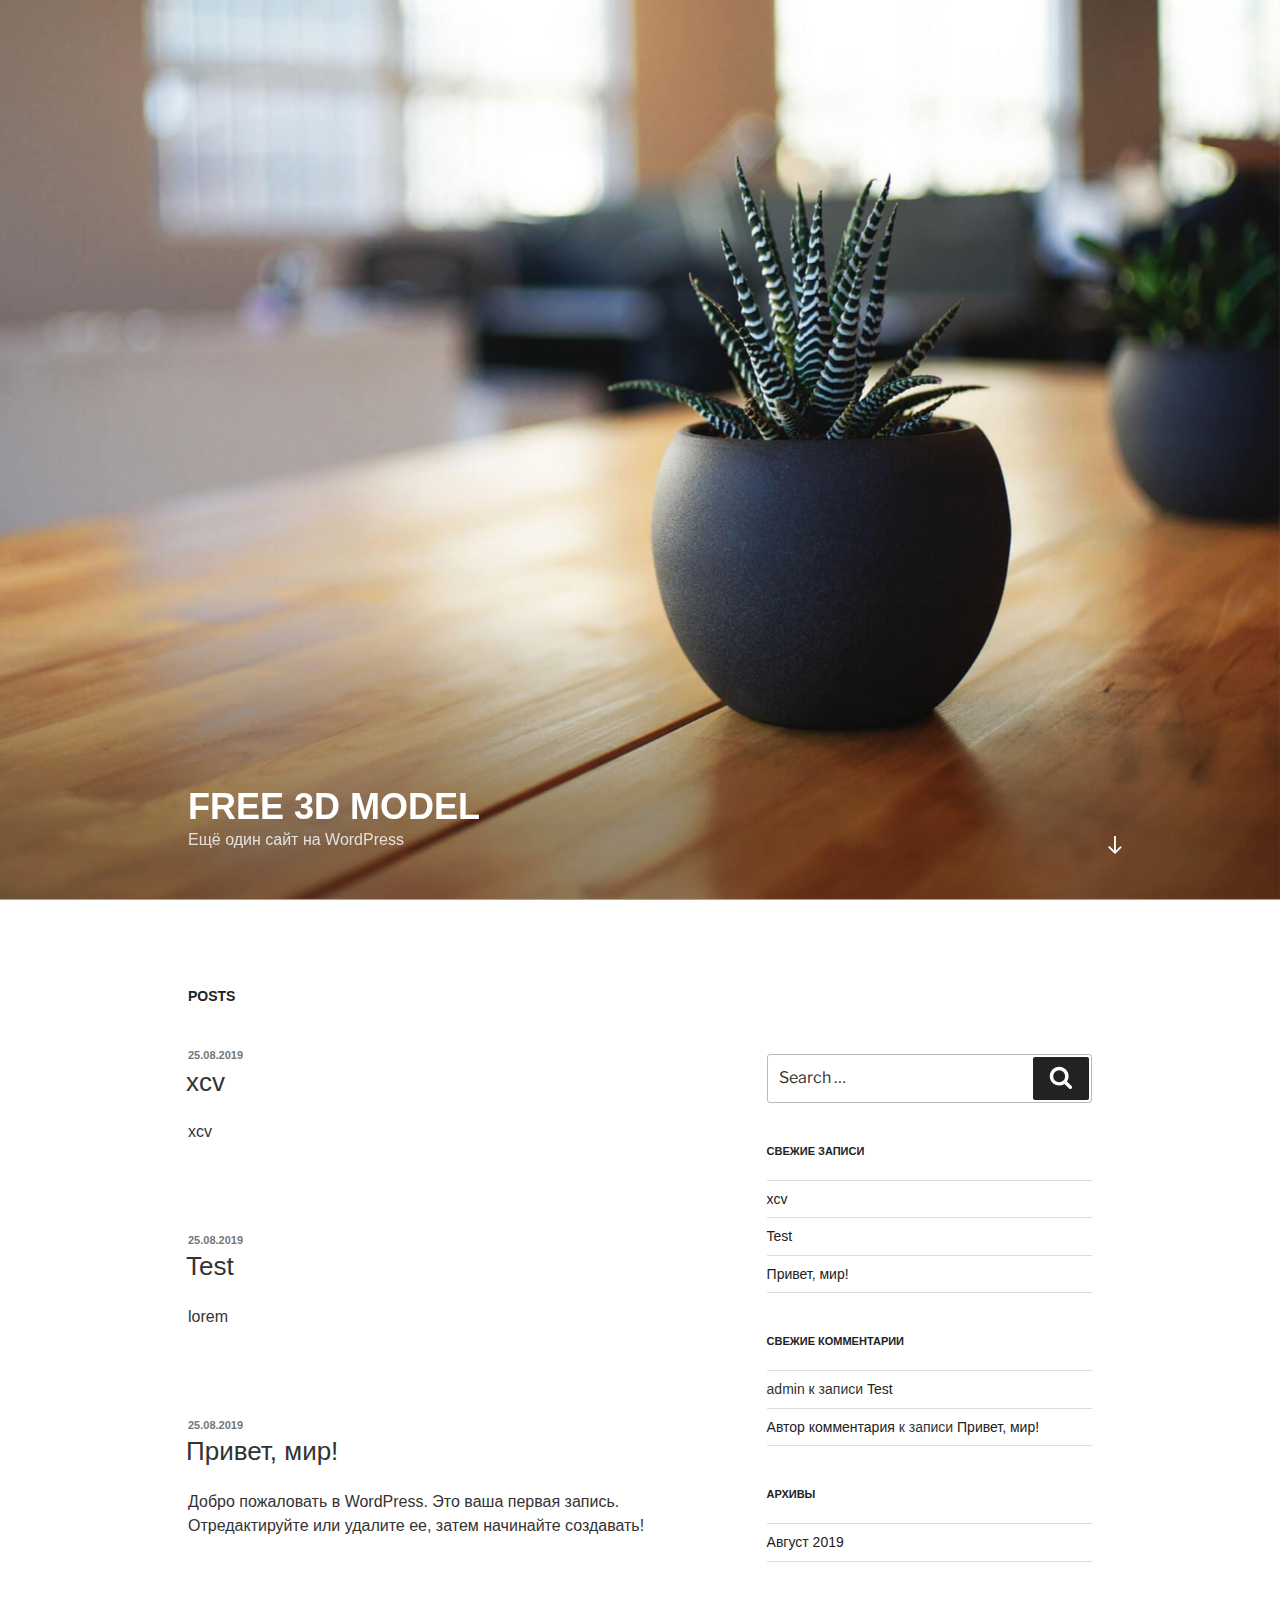
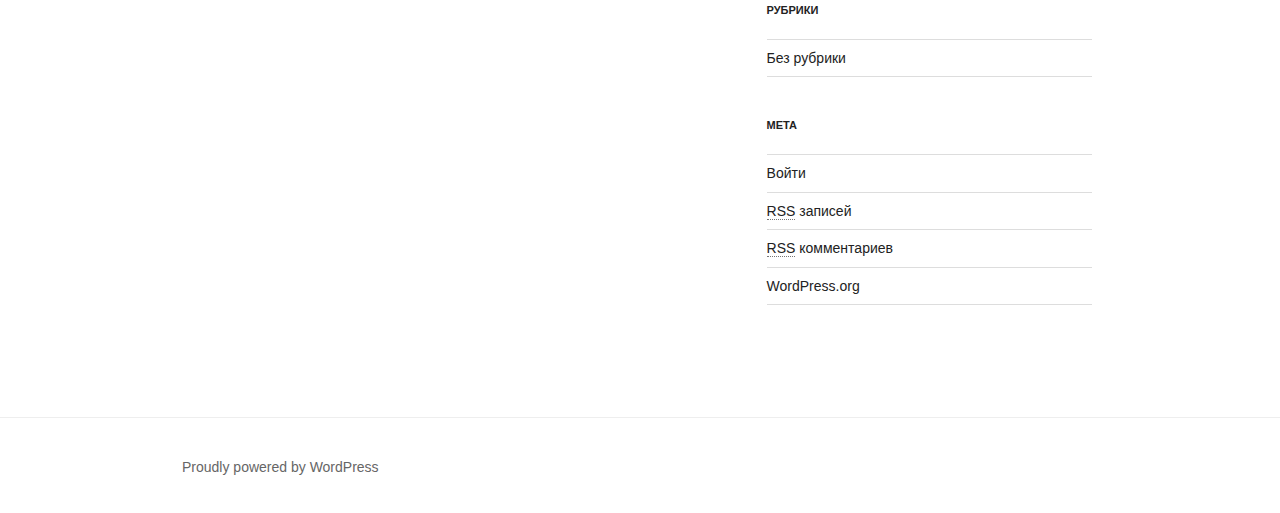
==== commit 6d2de1ca: "2" ====
--- a/index.html
+++ b/index.html
@@ -94,6 +94,19 @@
 		<main id="main" class="site-main" role="main">
 
 			
+<article id="post-7" class="post-7 post type-post status-publish format-standard hentry category-1">
+		<header class="entry-header">
+		<div class="entry-meta"><span class="screen-reader-text">Posted on</span> <a href="https://dark055.github.io/qqwwqq/2019/08/25/xcv/" rel="bookmark"><time class="entry-date published updated" datetime="2019-08-25T01:25:11+03:00">25.08.2019</time></a></div><!-- .entry-meta --><h3 class="entry-title"><a href="https://dark055.github.io/qqwwqq/2019/08/25/xcv/" rel="bookmark">xcv</a></h3>	</header><!-- .entry-header -->
+
+	
+	<div class="entry-content">
+		
+<p>xcv</p>
+	</div><!-- .entry-content -->
+
+	
+</article><!-- #post-7 -->
+
 <article id="post-5" class="post-5 post type-post status-publish format-standard hentry category-1">
 		<header class="entry-header">
 		<div class="entry-meta"><span class="screen-reader-text">Posted on</span> <a href="https://dark055.github.io/qqwwqq/2019/08/25/test/" rel="bookmark"><time class="entry-date published updated" datetime="2019-08-25T01:20:09+03:00">25.08.2019</time></a></div><!-- .entry-meta --><h3 class="entry-title"><a href="https://dark055.github.io/qqwwqq/2019/08/25/test/" rel="bookmark">Test</a></h3>	</header><!-- .entry-header -->
@@ -134,6 +147,9 @@
 	<button type="submit" class="search-submit"><svg class="icon icon-search" aria-hidden="true" role="img"> <use href="#icon-search" xlink:href="#icon-search"></use> </svg><span class="screen-reader-text">Search</span></button>
 </form>
 </section>		<section id="recent-posts-2" class="widget widget_recent_entries">		<h2 class="widget-title">Свежие записи</h2>		<ul>
+											<li>
+					<a href="https://dark055.github.io/qqwwqq/2019/08/25/xcv/">xcv</a>
+									</li>
 											<li>
 					<a href="https://dark055.github.io/qqwwqq/2019/08/25/test/">Test</a>
 									</li>
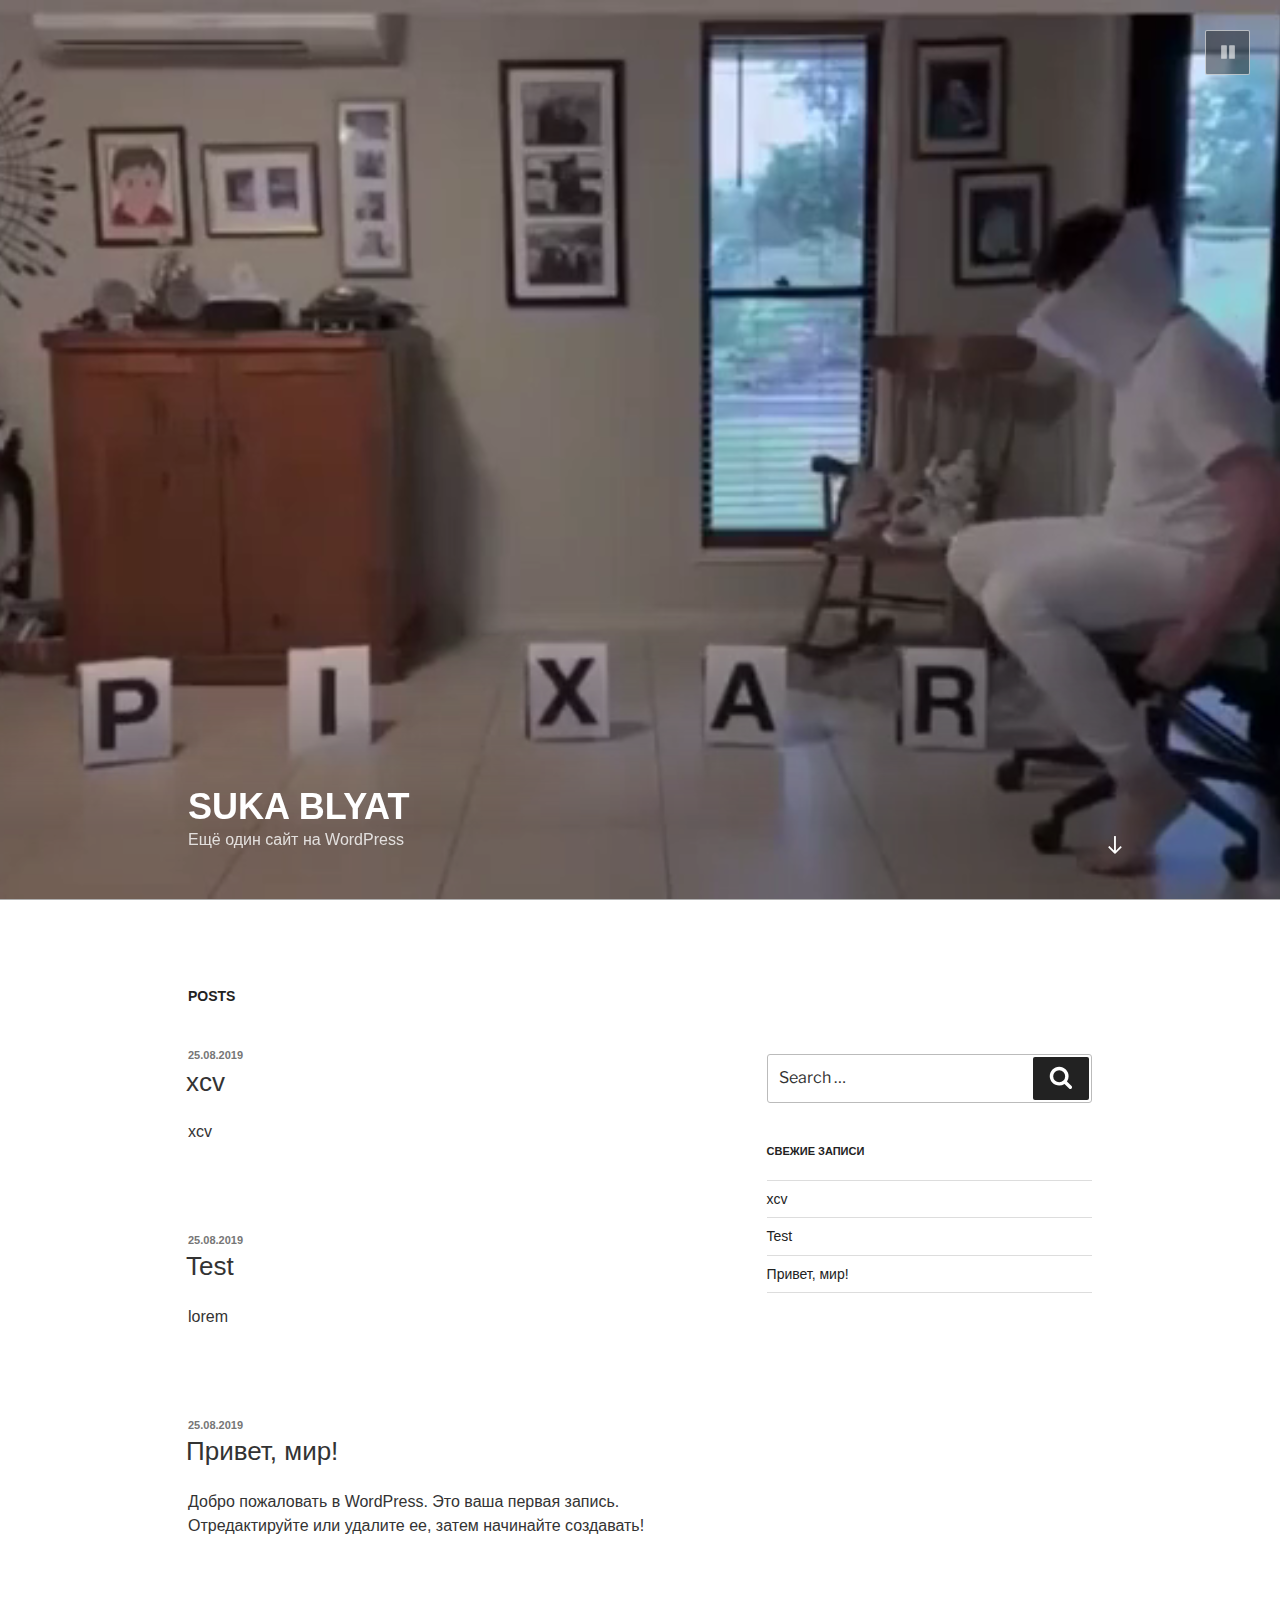
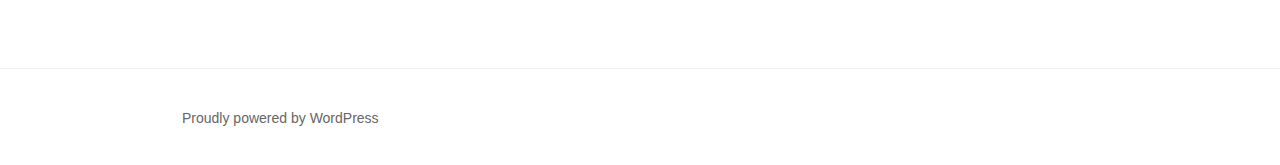
==== commit 002a6e19: "3" ====
--- a/index.html
+++ b/index.html
@@ -6,12 +6,12 @@
 <link rel="profile" href="http://gmpg.org/xfn/11">
 
 <script>(function(html){html.className = html.className.replace(/\bno-js\b/,'js')})(document.documentElement);</script>
-<title>Free 3D model &#8212; Ещё один сайт на WordPress</title>
+<title>SUKA BLYAT &#8212; Ещё один сайт на WordPress</title>
 <link rel='dns-prefetch' href='//fonts.googleapis.com' />
 <link rel='dns-prefetch' href='//s.w.org' />
 <link href='https://fonts.gstatic.com/' crossorigin rel='preconnect' />
-<link rel="alternate" type="application/rss+xml" title="Free 3D model &raquo; Лента" href="https://dark055.github.io/qqwwqq/feed/" />
-<link rel="alternate" type="application/rss+xml" title="Free 3D model &raquo; Лента комментариев" href="https://dark055.github.io/qqwwqq/comments/feed/" />
+<link rel="alternate" type="application/rss+xml" title="SUKA BLYAT &raquo; Лента" href="https://dark055.github.io/qqwwqq/feed/" />
+<link rel="alternate" type="application/rss+xml" title="SUKA BLYAT &raquo; Лента комментариев" href="https://dark055.github.io/qqwwqq/comments/feed/" />
 		<script type="text/javascript">
 			window._wpemojiSettings = {"baseUrl":"https:\/\/s.w.org\/images\/core\/emoji\/12.0.0-1\/72x72\/","ext":".png","svgUrl":"https:\/\/s.w.org\/images\/core\/emoji\/12.0.0-1\/svg\/","svgExt":".svg","source":{"concatemoji":"https:\/\/dark055.github.io\/qqwwqq\/wp-includes\/js\/wp-emoji-release.min.js?ver=5.2.2"}};
 			!function(a,b,c){function d(a,b){var c=String.fromCharCode;l.clearRect(0,0,k.width,k.height),l.fillText(c.apply(this,a),0,0);var d=k.toDataURL();l.clearRect(0,0,k.width,k.height),l.fillText(c.apply(this,b),0,0);var e=k.toDataURL();return d===e}function e(a){var b;if(!l||!l.fillText)return!1;switch(l.textBaseline="top",l.font="600 32px Arial",a){case"flag":return!(b=d([55356,56826,55356,56819],[55356,56826,8203,55356,56819]))&&(b=d([55356,57332,56128,56423,56128,56418,56128,56421,56128,56430,56128,56423,56128,56447],[55356,57332,8203,56128,56423,8203,56128,56418,8203,56128,56421,8203,56128,56430,8203,56128,56423,8203,56128,56447]),!b);case"emoji":return b=d([55357,56424,55356,57342,8205,55358,56605,8205,55357,56424,55356,57340],[55357,56424,55356,57342,8203,55358,56605,8203,55357,56424,55356,57340]),!b}return!1}function f(a){var c=b.createElement("script");c.src=a,c.defer=c.type="text/javascript",b.getElementsByTagName("head")[0].appendChild(c)}var g,h,i,j,k=b.createElement("canvas"),l=k.getContext&&k.getContext("2d");for(j=Array("flag","emoji"),c.supports={everything:!0,everythingExceptFlag:!0},i=0;i<j.length;i++)c.supports[j[i]]=e(j[i]),c.supports.everything=c.supports.everything&&c.supports[j[i]],"flag"!==j[i]&&(c.supports.everythingExceptFlag=c.supports.everythingExceptFlag&&c.supports[j[i]]);c.supports.everythingExceptFlag=c.supports.everythingExceptFlag&&!c.supports.flag,c.DOMReady=!1,c.readyCallback=function(){c.DOMReady=!0},c.supports.everything||(h=function(){c.readyCallback()},b.addEventListener?(b.addEventListener("DOMContentLoaded",h,!1),a.addEventListener("load",h,!1)):(a.attachEvent("onload",h),b.attachEvent("onreadystatechange",function(){"complete"===b.readyState&&c.readyCallback()})),g=c.source||{},g.concatemoji?f(g.concatemoji):g.wpemoji&&g.twemoji&&(f(g.twemoji),f(g.wpemoji)))}(window,document,window._wpemojiSettings);
@@ -47,8 +47,7 @@
 <link rel="EditURI" type="application/rsd+xml" title="RSD" href="https://dark055.github.io/qqwwqq/xmlrpc.php?rsd" />
 <link rel="wlwmanifest" type="application/wlwmanifest+xml" href="https://dark055.github.io/qqwwqq/wp-includes/wlwmanifest.xml" /> 
 <meta name="generator" content="WordPress 5.2.2" />
-		<style type="text/css">.recentcomments a{display:inline !important;padding:0 !important;margin:0 !important;}</style>
-		</head>
+</head>
 
 <body class="home blog wp-embed-responsive hfeed has-header-image has-sidebar colors-light">
 <div id="page" class="site">
@@ -59,14 +58,14 @@
 		<div class="custom-header">
 
 		<div class="custom-header-media">
-			<div id="wp-custom-header" class="wp-custom-header"><img src="https://dark055.github.io/qqwwqq/wp-content/themes/twentyseventeen/assets/images/header.jpg" width="2000" height="1200" alt="Free 3D model" /></div>		</div>
+			<div id="wp-custom-header" class="wp-custom-header"><img src="https://dark055.github.io/qqwwqq/wp-content/themes/twentyseventeen/assets/images/header.jpg" width="2000" height="1200" alt="SUKA BLYAT" /></div>		</div>
 
 	<div class="site-branding">
 	<div class="wrap">
 
 		
 		<div class="site-branding-text">
-							<h1 class="site-title"><a href="https://dark055.github.io/qqwwqq/" rel="home">Free 3D model</a></h1>
+							<h1 class="site-title"><a href="https://dark055.github.io/qqwwqq/" rel="home">SUKA BLYAT</a></h1>
 			
 							<p class="site-description">Ещё один сайт на WordPress</p>
 					</div><!-- .site-branding-text -->
@@ -157,19 +156,7 @@
 					<a href="https://dark055.github.io/qqwwqq/2019/08/25/%d0%bf%d1%80%d0%b8%d0%b2%d0%b5%d1%82-%d0%bc%d0%b8%d1%80/">Привет, мир!</a>
 									</li>
 					</ul>
-		</section><section id="recent-comments-2" class="widget widget_recent_comments"><h2 class="widget-title">Свежие комментарии</h2><ul id="recentcomments"><li class="recentcomments"><span class="comment-author-link">admin</span> к записи <a href="https://dark055.github.io/qqwwqq/2019/08/25/test/#comment-2">Test</a></li><li class="recentcomments"><span class="comment-author-link"><a href='https://wordpress.org/' rel='external nofollow' class='url'>Автор комментария</a></span> к записи <a href="https://dark055.github.io/qqwwqq/2019/08/25/%d0%bf%d1%80%d0%b8%d0%b2%d0%b5%d1%82-%d0%bc%d0%b8%d1%80/#comment-1">Привет, мир!</a></li></ul></section><section id="archives-2" class="widget widget_archive"><h2 class="widget-title">Архивы</h2>		<ul>
-				<li><a href='https://dark055.github.io/qqwwqq/2019/08/'>Август 2019</a></li>
-		</ul>
-			</section><section id="categories-2" class="widget widget_categories"><h2 class="widget-title">Рубрики</h2>		<ul>
-				<li class="cat-item cat-item-1"><a href="https://dark055.github.io/qqwwqq/category/%d0%b1%d0%b5%d0%b7-%d1%80%d1%83%d0%b1%d1%80%d0%b8%d0%ba%d0%b8/">Без рубрики</a>
-</li>
-		</ul>
-			</section><section id="meta-2" class="widget widget_meta"><h2 class="widget-title">Мета</h2>			<ul>
-						<li><a href="https://dark055.github.io/qqwwqq/wp-login.php">Войти</a></li>
-			<li><a href="https://dark055.github.io/qqwwqq/feed/"><abbr title="Really Simple Syndication">RSS</abbr> записей</a></li>
-			<li><a href="https://dark055.github.io/qqwwqq/comments/feed/"><abbr title="Really Simple Syndication">RSS</abbr> комментариев</a></li>
-			<li><a href="https://ru.wordpress.org/" title="Сайт работает на WordPress &#8212; современной персональной платформе для публикаций.">WordPress.org</a></li>			</ul>
-			</section></aside><!-- #secondary -->
+		</section></aside><!-- #secondary -->
 </div><!-- .wrap -->
 
 
@@ -195,6 +182,13 @@
 <script type='text/javascript' src='https://dark055.github.io/qqwwqq/wp-content/themes/twentyseventeen/assets/js/global.js?ver=1.0'></script>
 <script type='text/javascript' src='https://dark055.github.io/qqwwqq/wp-content/themes/twentyseventeen/assets/js/jquery.scrollTo.js?ver=2.1.2'></script>
 <script type='text/javascript' src='https://dark055.github.io/qqwwqq/wp-includes/js/wp-embed.min.js?ver=5.2.2'></script>
+<script type='text/javascript' src='https://dark055.github.io/qqwwqq/wp-includes/js/wp-a11y.min.js?ver=5.2.2'></script>
+<script type='text/javascript'>
+/* <![CDATA[ */
+var _wpCustomHeaderSettings = {"mimeType":"video\/mp4","posterUrl":"https:\/\/dark055.github.io\/qqwwqq\/wp-content\/themes\/twentyseventeen\/assets\/images\/header.jpg","videoUrl":"https:\/\/dark055.github.io\/qqwwqq\/wp-content\/uploads\/2019\/08\/Coub-Video.mp4","width":"2000","height":"1200","minWidth":"900","minHeight":"500","l10n":{"pause":"<span class=\"screen-reader-text\">Pause background video<\/span><svg class=\"icon icon-pause\" aria-hidden=\"true\" role=\"img\"> <use href=\"#icon-pause\" xlink:href=\"#icon-pause\"><\/use> <\/svg>","play":"<span class=\"screen-reader-text\">Play background video<\/span><svg class=\"icon icon-play\" aria-hidden=\"true\" role=\"img\"> <use href=\"#icon-play\" xlink:href=\"#icon-play\"><\/use> <\/svg>","pauseSpeak":"\u0412\u0438\u0434\u0435\u043e \u043f\u0440\u0438\u043e\u0441\u0442\u0430\u043d\u043e\u0432\u043b\u0435\u043d\u043e.","playSpeak":"\u0412\u0438\u0434\u0435\u043e \u0432\u043e\u0441\u043f\u0440\u043e\u0438\u0437\u0432\u043e\u0434\u0438\u0442\u0441\u044f."}};
+/* ]]> */
+</script>
+<script type='text/javascript' src='https://dark055.github.io/qqwwqq/wp-includes/js/wp-custom-header.min.js?ver=5.2.2'></script>
 <svg style="position: absolute; width: 0; height: 0; overflow: hidden;" version="1.1" xmlns="http://www.w3.org/2000/svg" xmlns:xlink="http://www.w3.org/1999/xlink">
 <defs>
 <symbol id="icon-behance" viewbox="0 0 37 32">
